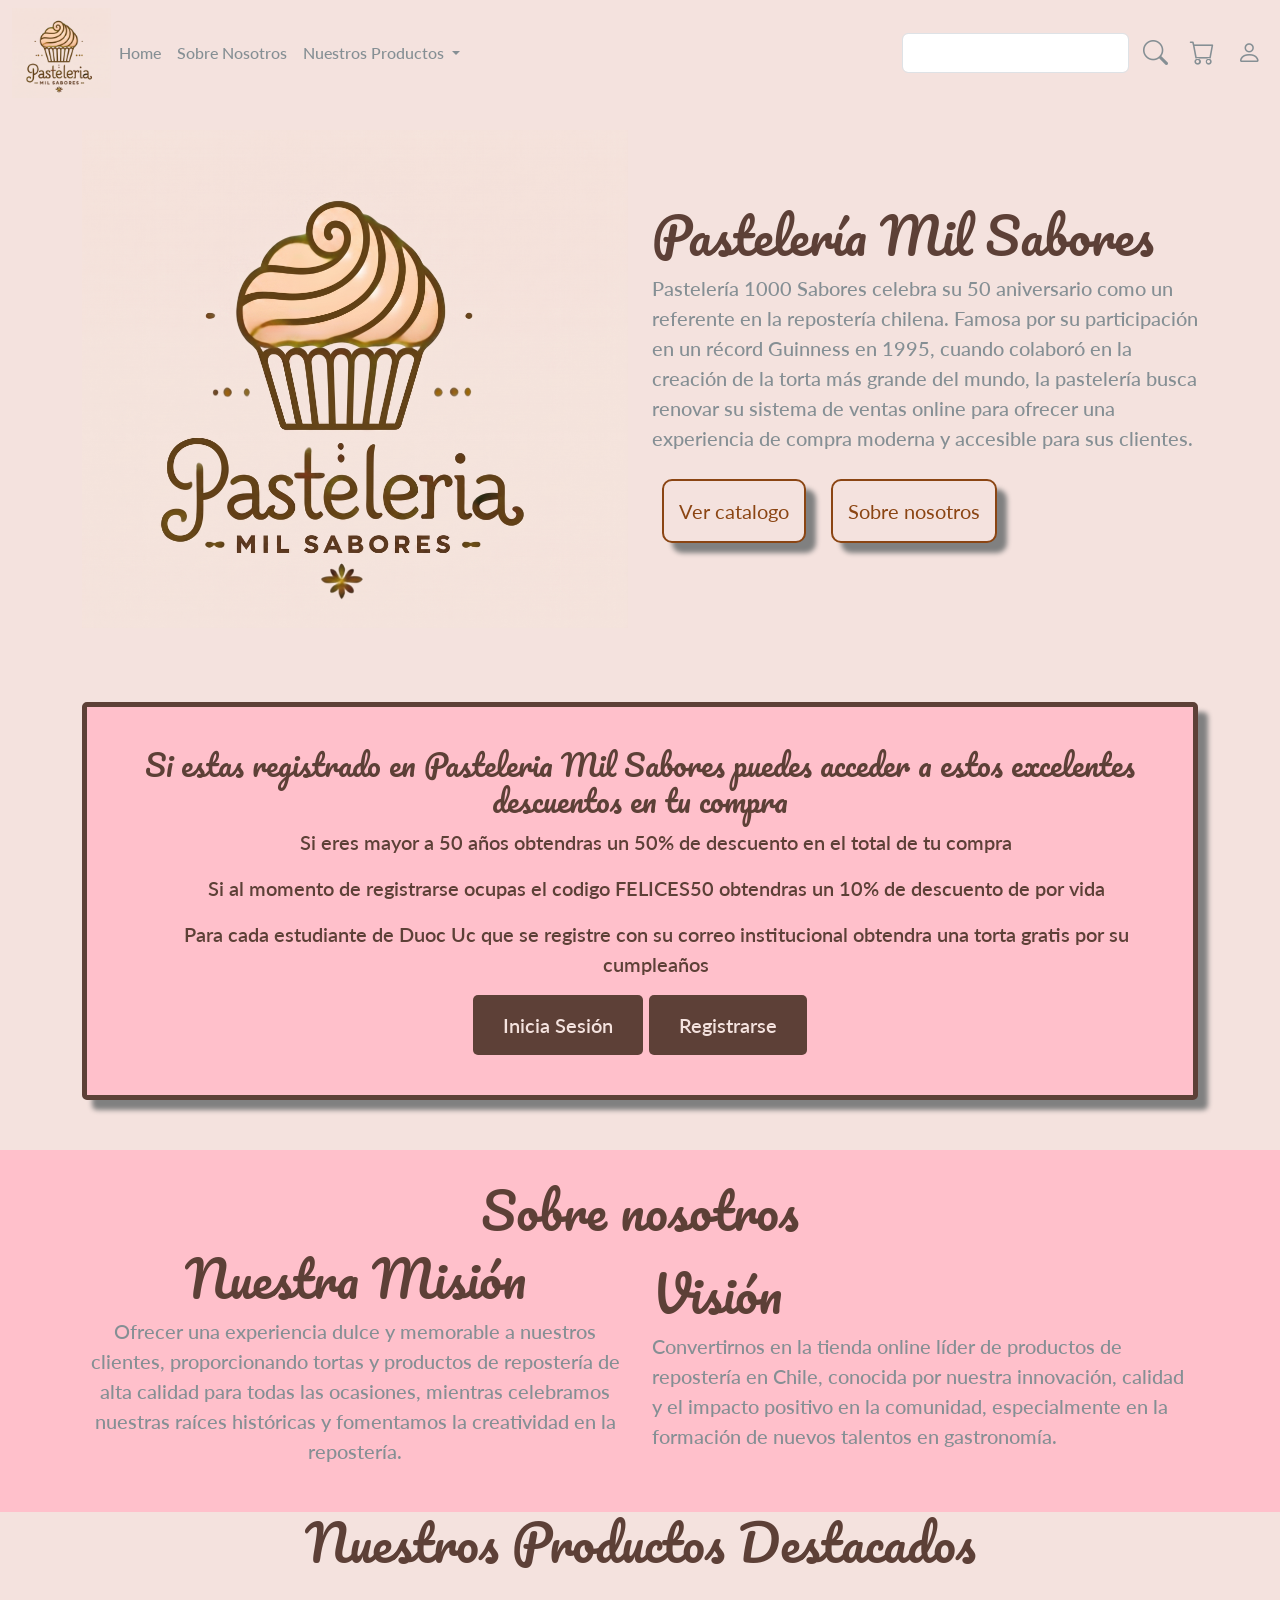
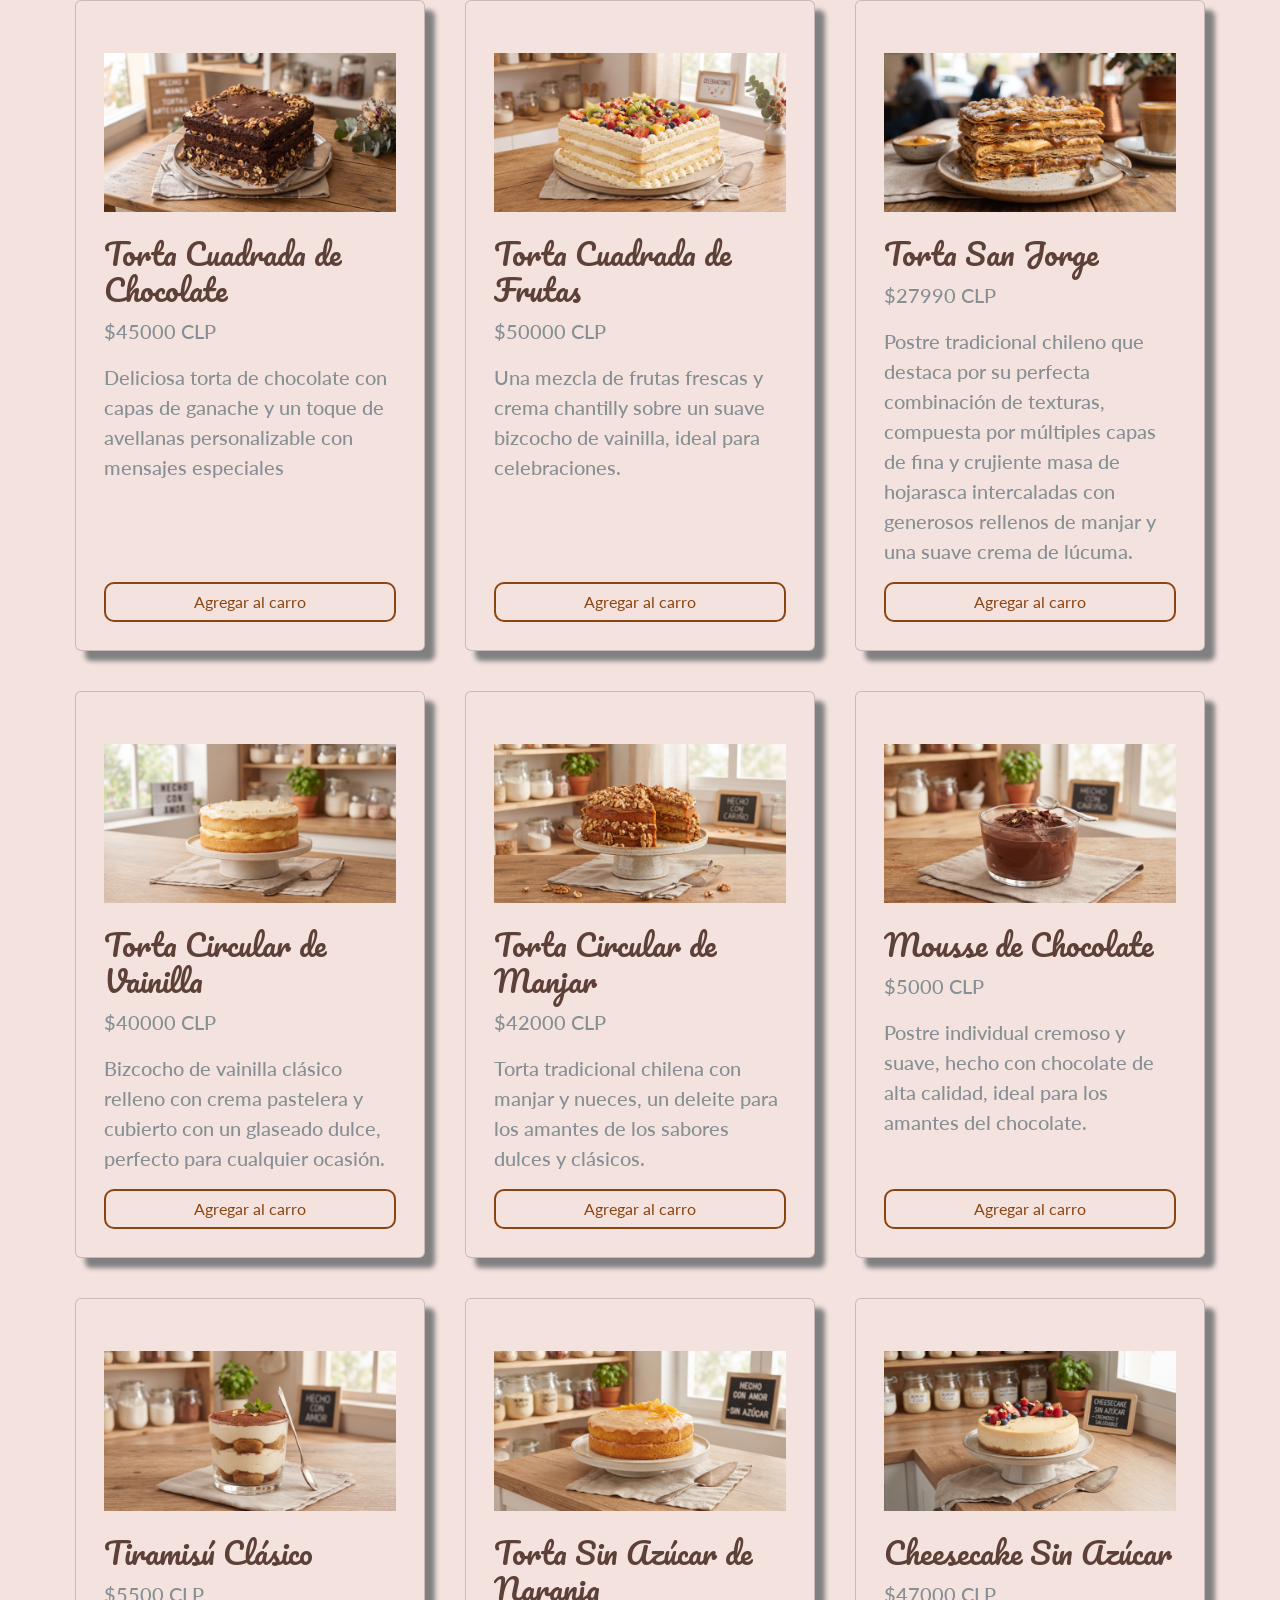
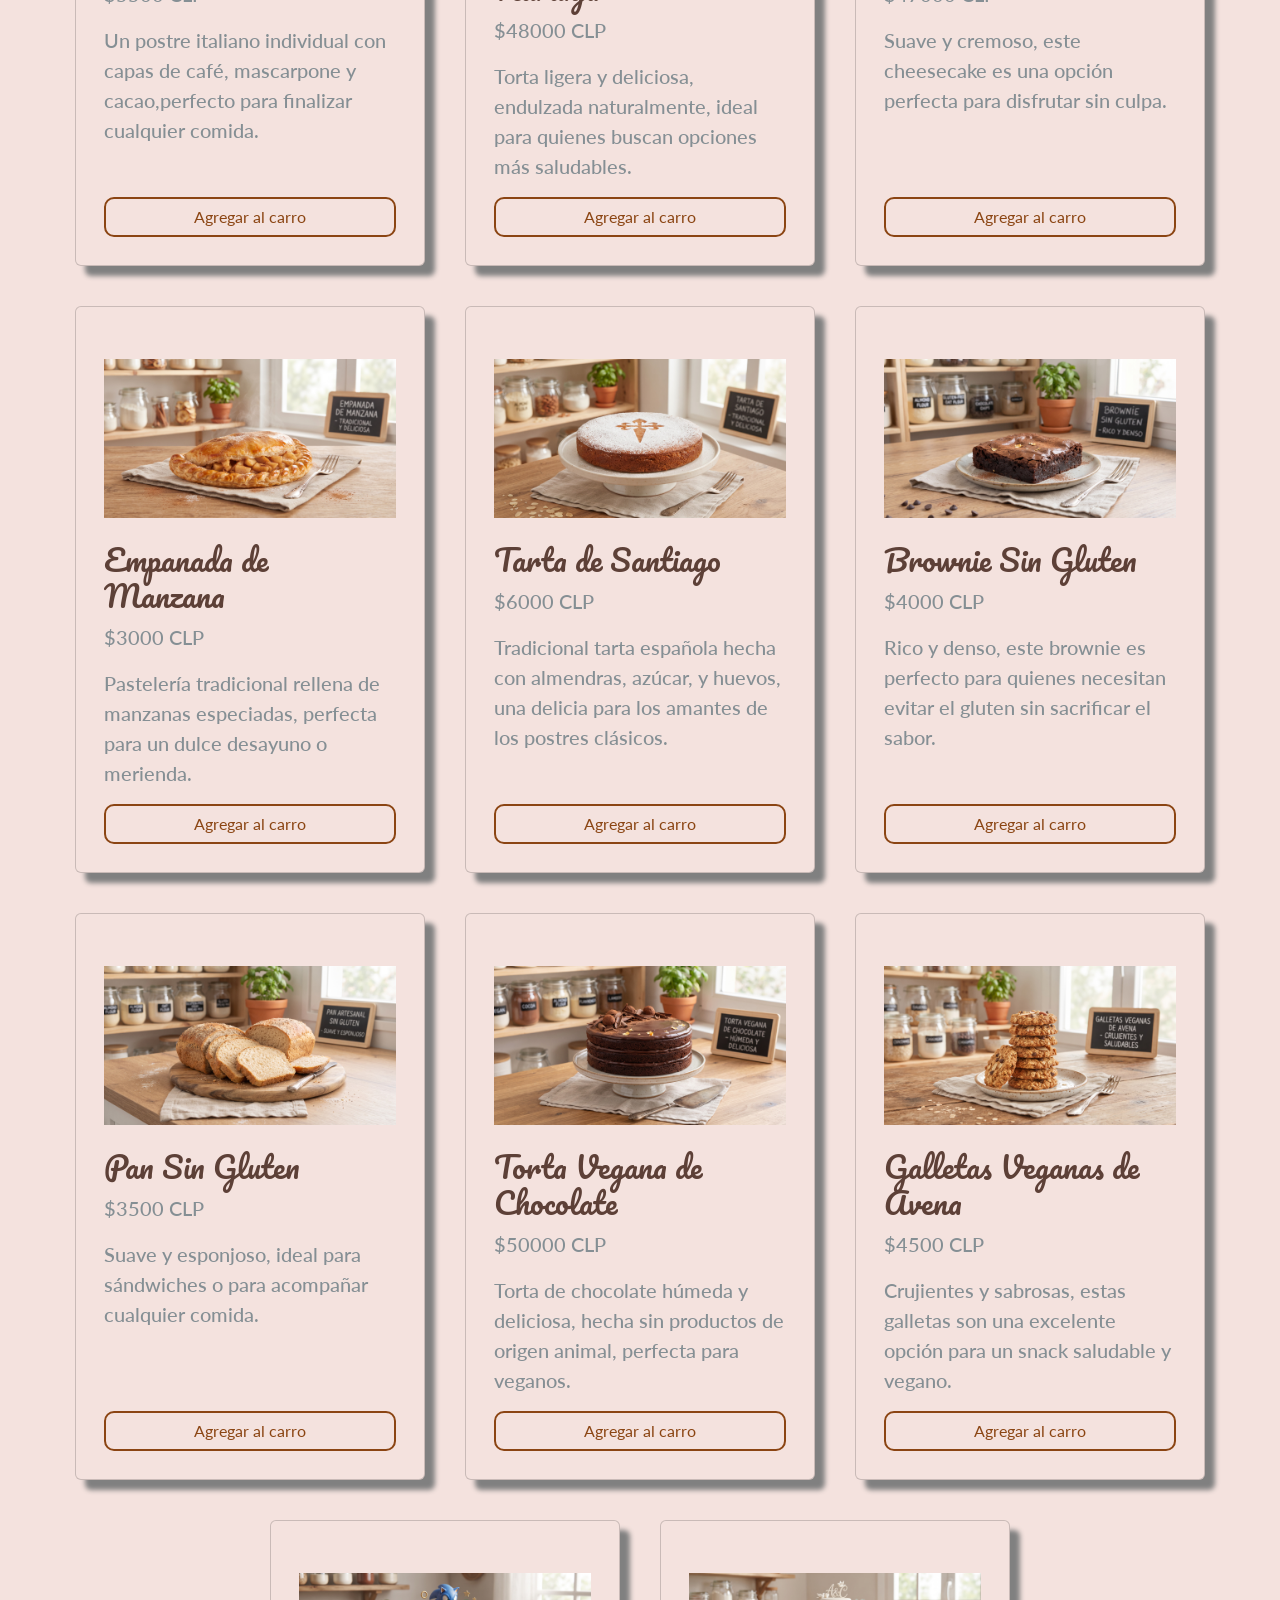
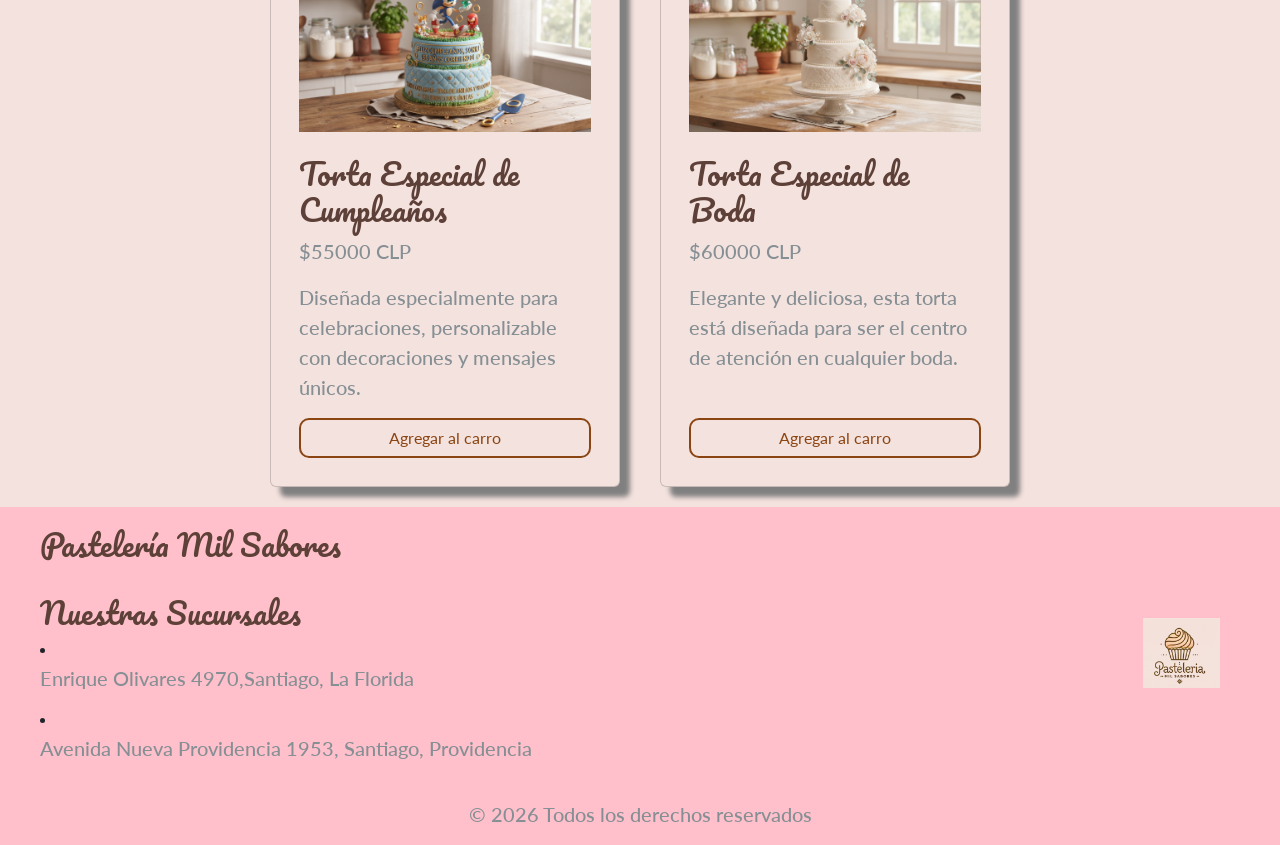
==== index.html @ 8170c042 "se agrega modal recuperar contraseña y sus validaciones correspondientes, se elimina el required de " ====
<!doctype html>
<html lang="en">
  <head>
    <meta charset="UTF-8" />
    <meta name="viewport" content="width=device-width, initial-scale=1.0" />
    <title>Pasteleria Mil Sabores</title>
    <link
      rel="stylesheet"
      href="https://cdn.jsdelivr.net/npm/bootstrap@5.3.8/dist/css/bootstrap.min.css"
    />
    <link
      rel="stylesheet"
      href="https://cdn.jsdelivr.net/npm/bootstrap-icons@1.13.1/font/bootstrap-icons.min.css"
    />
    <link rel="stylesheet" href="style.css" />
  </head>

  <body>
    <header class="header">
      <nav class="navbar navbar-expand-lg bg-body-tertiary">
        <div class="container-fluid">
          <img
            src="img/logo.png"
            alt="Logo Pastelería Mil Sabores"
            class="img-fluid"
            style="max-height: 90px"
          />
          <button
            class="navbar-toggler"
            type="button"
            data-bs-toggle="collapse"
            data-bs-target="#navbarSupportedContent"
            aria-controls="navbarSupportedContent"
            aria-expanded="false"
            aria-label="Toggle navigation"
          >
            <span class="navbar-toggler-icon"></span>
          </button>
          <div class="collapse navbar-collapse" id="navbarSupportedContent">
            <ul class="navbar-nav me-auto mb-2 mb-lg-0">
              <li class="nav-home">
                <a class="nav-link active" aria-current="page" href="index.html"
                  >Home</a
                >
              </li>
              <li class="nav-item">
                <a class="nav-link" href="#nosotros">Sobre Nosotros </a>
              </li>
              <li class="nav-item dropdown">
                <a
                  class="nav-link dropdown-toggle"
                  href="#"
                  role="button"
                  data-bs-toggle="dropdown"
                  aria-expanded="false"
                >
                  Nuestros Productos
                </a>
                <ul class="dropdown-menu">
                  <li>
                    <a class="dropdown-item" href="#"> Todos Los Productos</a>
                  </li>
                  <li>
                    <a class="dropdown-item" href="#"> Productos Sin Azúcar</a>
                  </li>
                  <li>
                    <a class="dropdown-item" href="#">Tortas Cuadradas</a>
                  </li>
                  <li>
                    <a class="dropdown-item" href="#">Tortas Circulares</a>
                  </li>
                  <li>
                    <a class="dropdown-item" href="#">Postres Individuales </a>
                  </li>
                  <li>
                    <a class="dropdown-item" href="#">Pasteleria Tradicional</a>
                  </li>
                  <li>
                    <a class="dropdown-item" href="#">Productos Sin Gluten</a>
                  </li>
                  <li>
                    <a class="dropdown-item" href="#">Productos Veganos</a>
                  </li>
                  <li>
                    <a class="dropdown-item" href="#">Tortas Especiales</a>
                  </li>
                </ul>
              </li>
            </ul>
            <form class="d-flex" role="search">
              <input
                class="form-control me-2"
                type="search"
                placeholder=""
                aria-label="Buscar"
              />
              <button class="btn-nav" type="submit">
                <i class="bi bi-search"></i>
              </button>

              <button
                type="button"
                class="carrito btn-nav position-relative"
                data-bs-toggle="offcanvas"
                data-bs-target="#carritoOffcanvas"
                aria-controls="carritoOffcanvas"
              >
                <i class="bi bi-cart"></i>
                
              </button>
              <button
                type="button"
                class="btn-nav"
                data-bs-toggle="modal"
                data-bs-target="#loginModal"
              >
                <i class="bi bi-person"></i>
              </button>
            </form>
          </div>
        </div>
      </nav>
    </header>

    <div
      class="modal fade"
      id="loginModal"
      tabindex="-1"
      aria-labelledby="loginModalLabel"
      aria-hidden="true"
    >
      <div class="modal-dialog modal-dialog-centered">
        <div class="modal-content">
          <div class="modal-header">
            <h1 class="modal-title fs-5" id="loginModalLabel">
              Iniciar Sesión
            </h1>

            <button
              type="button"
              class="btn-close"
              data-bs-dismiss="modal"
              aria-label="Cerrar"
            ></button>
          </div>

          <div class="modal-body">
            <form id="loginForm" onsubmit="event.preventDefault();iniciar();">
              <div class="mb-3">
                <label for="correo" class="form-label">
                  Correo electrónico
                </label>

                <input
                  type="email"
                  class="form-control"
                  id="logincorreo"
                  placeholder="ejemplo@correo.com"
                 
                />
              </div>

              <div class="mb-3">
                <label for="password" class="form-label"> Contraseña </label>

                <input
                  type="password"
                  class="form-control"
                  id="loginpassword"
                  placeholder="Ingrese su contraseña"
                  
                />
              </div>

              <div class="text-center">
                <button type="submit" class="btn btn-primary w-100">
                  Iniciar Sesión
                </button>
              </div>

              <div class="text-center mt-2">
                <button 
                  type="button" 
                  class="btn btn- primary w-100" 
                  data-bs-toggle="modal" 
                  data-bs-target="#recuperarModal"
                >
                  Recuperar Contraseña
                </button>
              </div>

            <div id="mensajeLogin" class="mt-3 text-center"></div>
          </div>
        </div>
      </div>
    </div> 
    
    <div
      class="modal fade"
      id="registrarModal"
      tabindex="-1"
      aria-labelledby="registrarModalLabel"
      aria-hidden="true"
    >
      <div class="modal-dialog modal-dialog-centered">
        <div class="modal-content">
          <div class="modal-header">
            <h1 class="modal-title fs-5" id="registrarModalLabel">
              Crea tu cuenta
            </h1>

            <button
              type="button"
              class="btn-close"
              data-bs-dismiss="modal"
              aria-label="Cerrar"
            ></button>
          </div>

          <div class="modal-body">
            <form id="registrarForm" onsubmit="event.preventDefault();guardarUsuario();">
              <div class="mb-3">
                <label for="nombre" class="form-label">
                  Nombre
                </label>

                <input 
                  type="text" 
                  class="form-control" 
                  id="regnombre" 
                  placeholder="Ingrese su nombre aquí..." 
                  
                />
              </div>

              <div class="mb-3">
                <label for="apellido" class="form-label">Apellido</label>

                <input 
                type="text"
                class="form-control"
                id="regapellido"
                placeholder="Ingrese su apellido aquí..."
                
                />

              </div>
              <div class="mb-3">
                <label for="correo" class="form-label">
                  Correo electrónico
                </label>

                <input
                  type="email"
                  class="form-control"
                  id="regcorreo"
                  placeholder="ejemplo@correo.com"
                  
                />
              </div>

              <div class="mb-3">
                <label for="password" class="form-label"> Contraseña </label>

                <input
                  type="password"
                  class="form-control"
                  id="regpassword"
                  placeholder="Ingrese su contraseña"
                 
                />
              </div>

              <div class = "mb-3">
                <label for="fecha" class="form label" > Fecha De Nacimiento</label>
                <input type="date"
                class="form-control"
                id="regfecha"
                
                
                />

              </div>
              <div class="mb-3">
                <label for="cupon" class="form-label">Cupón de Bienvenida</label>
                <input 
                type="text"
                class="form-control"
                id="regcupon"
                placeholder="Ingrese su cupón de bienvenida"
                />

              </div>

              <div class="text-center">
                <button type="submit" class="btn btn-primary w-100">
                  Registrarse
                </button>
              </div>

            </form>
            </div>

            <div id="mensajeRegistrar" class="mt-3 text-center"></div>
          </div>
        </div>
      </div>
    </div>

    
    <div
      class="modal fade"
      id="recuperarModal"
      tabindex="-1"
      aria-labelledby="recuperarModalLabel"
      aria-hidden="true"
    >
      <div class="modal-dialog modal-dialog-centered">
        <div class="modal-content">
          <div class="modal-header">
            <h1 class="modal-title fs-5" id="recuperarModalLabel">
              Recupera tu contraseña
            </h1>
            <button
              type="button"
              class="btn-close"
              data-bs-dismiss="modal"
              aria-label="Cerrar"
            ></button>
          </div>

          <div class="modal-body">
            <form id="recuperarForm" onsubmit="event.preventDefault();recuperar()" >
              <div class="mb-3">
                <label for="recuperarcorreo" class="form-label">
                  Correo electrónico
                </label>
                <input
                  type="email"
                  class="form-control"
                  id="recuperarcorreo"
                  placeholder="Ingrese su correo electrónico"
                />
              </div>

              <div class="text-center">
                <button type="submit" class="btn btn-primary w-100" >
                  Recuperar
                </button>
              </div>
            </form>

            <div id="mensajeRecuperar" class="mt-3 text-center"></div>
          </div>
        </div>
      </div>
    </div>

    <main>
      <section class="hero">
        <div class="container seccion-hero">
          <div class="row align-items-center">
            <div class="col-md-6 text-center">
              <img
                src="img/logo.png"
                alt="Logo Pastelería Mil Sabores"
                class="img-fluid my-4"
                style="max-height: 500px"
              />
            </div>
            <div class="col-md-6">
              <h1>Pastelería Mil Sabores</h1>
              <p>
                Pastelería 1000 Sabores celebra su 50 aniversario como un
                referente en la repostería chilena. Famosa por su participación
                en un récord Guinness en 1995, cuando colaboró en la creación de
                la torta más grande del mundo, la pastelería busca renovar su
                sistema de ventas online para ofrecer una experiencia de compra
                moderna y accesible para sus clientes.
              </p>

              <a href="#catalogo" class="btn btn-hero">Ver catalogo</a>
              <a class="btn btn-hero" href="#nosotros">Sobre nosotros</a>
            </div>
          </div>
        </div>
        <section class="ofertas container">
          <div class="card-oferta row">
            <div class = "text-center">
              <h3>
                Si estas registrado en Pasteleria Mil Sabores puedes acceder a estos excelentes descuentos en tu compra
              </h3>
              <ul>
                <p> Si eres mayor a 50 años obtendras un 50% de descuento en el total de tu compra</p>
              </ul>
              <ul>
                <p>Si al momento de registrarse ocupas el codigo FELICES50 obtendras un 10% de descuento de por vida</p>
              </ul>
              <ul>
                <p>Para cada estudiante de Duoc Uc que se registre con su correo institucional obtendra una torta gratis por su cumpleaños</p>
              </ul>

              <button
                type="button"
                class="btn-oferta"
                data-bs-toggle="modal"
                data-bs-target="#loginModal"
              >
                Inicia Sesión
              </button>

              <button
                type="button"
                class="btn-oferta"
                data-bs-toggle="modal"
                data-bs-target="#registrarModal"
              >
                Registrarse
              </button>

              


              
            </div>
          </div>
        </section>
        <section class="nosotros" id="nosotros">
          <div class="container seccion-hero">
            <div class="row align-items-center">
              <h1
                style="
                  display: flex;
                  justify-content: center;
                  align-items: center;
                "
              >
                Sobre nosotros
              </h1>
              <div class="col-md-6 text-center">
                <h1>Nuestra Misión</h1>
                <p>
                  Ofrecer una experiencia dulce y memorable a nuestros clientes,
                  proporcionando tortas y productos de repostería de alta
                  calidad para todas las ocasiones, mientras celebramos nuestras
                  raíces históricas y fomentamos la creatividad en la
                  repostería.
                </p>
              </div>
              <div class="col-md-6">
                <h1>Visión</h1>
                <p>
                  Convertirnos en la tienda online líder de productos de
                  repostería en Chile, conocida por nuestra innovación, calidad
                  y el impacto positivo en la comunidad, especialmente en la
                  formación de nuevos talentos en gastronomía.
                </p>
              </div>
            </div>
          </div>
        </section>
      </section>
      <section class="productos container-fluid" id="catalogo">
        <h1 style="display: flex; justify-content: center; align-items: center">
          Nuestros Productos Destacados
        </h1>
        <div id="productos" class="row justify-content-center"></div>
      </section>
    </main>

    <footer>
      <div class="footer-container">
        <div class="footer-content">
          <h3>Pastelería Mil Sabores</h3>
          <br>
          <h3>Nuestras Sucursales</h3>
          <li>
            <p>Enrique Olivares 4970,Santiago, La Florida</p>
          </li>
          <li>
            <p>Avenida Nueva Providencia 1953, Santiago, Providencia</p>
          </li>
        </div>
        <div class="footer-logo">
          <img src="img/logo.png" alt="Logo Pastelería Mil Sabores" />
        </div>
      </div>

      <div class = "footer-derechos text-center">
          <p>© 2026 Todos los derechos reservados</p>
        </div> 
    </footer>

    
    <div
      class="offcanvas offcanvas-end"
      tabindex="-1"
      id="carritoOffcanvas"
      aria-labelledby="carritoOffcanvasLabel"
    >
      <div class="offcanvas-header">
        <h3 class="offcanvas-title" id="carritoOffcanvasLabel">Tu Carrito</h3>
        <button
          type="button"
          class="btn-close"
          data-bs-dismiss="offcanvas"
          aria-label="Close"
        ></button>
      </div>
      <div class="offcanvas-body d-flex flex-column justify-content-between">
        <div id="items-carrito" class="overflow-auto flex-grow-1">
          <p class="text-muted text-center my-4">El carrito está vacío.</p>
        </div>
        <div class="border-top pt-3">
          <div class="d-flex justify-content-between align-items-center mb-3">
            <strong>Total:</strong>
            <span id="total-carrito" class="fs-5 fw-bold">$0 CLP</span>
          </div>
          <button id="btn-vaciar" class="btn btn-outline-danger w-100 mb-2">
            Vaciar Carrito
          </button>
          <button class="btn btn-success w-100">Finalizar Compra</button>
        </div>
      </div>
    </div>

    <div class="modal fade " id="agregarModal" tabindex="-1" aria-hidden="true">
      <div class="modal-dialog modal-dialog-centered">
        <div class="modal-content">
          <div class="modal-header">
            <h5 class="modal-title"><i class="bi bi-check-circle-fill me-2"></i>Producto Agregado</h5>
            <button type="button" class="btn-close btn-close-white" data-bs-dismiss="modal" aria-label="Cerrar"></button>
          </div>
          <div class="modal-body text-center">
            <p id="mensaje-agregado" class="fs-5 mb-0"></p>
          </div>
          <div class="modal-footer">
            <button type="button" class="btn btn-success" data-bs-dismiss="modal">Seguir Comprando</button>
            <button type="button" class="btn btn-outline-success" onclick="verCarrito()">
              Ver Carrito
            </button>
          </div>
        </div>
      </div>
    </div>

    <script src="https://cdn.jsdelivr.net/npm/bootstrap@5.3.8/dist/js/bootstrap.bundle.min.js"></script>
    <script src="carrito.js"></script>
    <script src="function.js"></script>
    <script src="usuarios.js"></script>
    <script src="sesion.js"></script>
  </body>
</html>
---- style.css ----
@import url("https://fonts.googleapis.com/css2?family=Lato:ital,wght@0,100;0,300;0,400;0,700;0,900;1,100;1,300;1,400;1,700;1,900&family=Pacifico&display=swap");
body {
  background-color: #f4e2de ;
}
.navbar {
  background-color: #f4e2de !important;
  font-family: "Lato", sans-serif;
  font-weight: 500;
  font-style: normal;
}

.navbar .nav-link {
  color: #4a4a4a !important;
  font-weight: 500;
  color: #858f94 !important;
}

.navbar .nav-link:hover {
  color: #d25380 !important;
}

.hero {
  background-color: #f4e2de !important;
}

h1,
h3 {
  font-family: "Pacifico", cursive;
  font-weight: 400;
  font-style: normal;
  font-size: 50px;
  color: #5d4037;
}
h3 {
  font-size: 30px;
}

p {
  font-family: "Lato", sans-serif;
  font-weight: 500;
  font-style: normal;
  font-size: 20px;
  color: #858f94;
}

.btn {
  font-family: "Lato", sans-serif;
  background-color: #f4e2de;
  color: #8b4513;
  border-radius: 10px;
  border: #8b4513 solid 2px;
}
.btn:hover {
  background-color: #ffc0cb;
  color: #8b4513;
  border: #8b4513 solid 3px;
}

.btn-hero {
  padding: 15px;
  margin: 10px;
  font-size: 20px;
  box-shadow: 10px 10px 5px grey;
}

.card {
  height: auto;
  max-width: 350px;
  margin: 20px;
  padding: 20px;
  background-color: #f4e2de;
  box-shadow: 10px 10px 5px grey;
}

.nosotros {
  padding: 30px;
  background-color: #ffc0cb;
}

.card-oferta {
  margin: 50px auto;
  border: solid 5px #5d4037;
  background-color: #ffc0cb;
  border-radius: 5px;
  padding: 40px;
  box-shadow: 10px 10px 5px grey;
  display: flex;
  flex-direction: column;
  align-items: center; 
  gap: 20px; 
}

.card-oferta p {
  color: #5d4037 !important;
  font-weight: 600;
  text-align: center; 
  margin: 0; 
}

.btn-oferta {
  background-color: #5d4037;
  color: #f4e2de;
  border: none; 
  padding: 15px 30px; 
  font-size: 20px; 
  font-weight: 600;
  font-family: "Lato", sans-serif;
  border-radius: 5px;
  cursor: pointer;
}

.btn-oferta:hover{
  scale: 1.2;
  
}

.footer-container {
    display: flex;
    justify-content: space-between; 
    align-items: center;            
    padding: 20px 40px;            
    background-color: #ffc0cb;    
    width: 100%;
}


.footer-logo img{
  max-height: 70px;
  width: auto;
  margin-right: 20px;
  object-fit: contain;
}



.footer-derechos{
  display: flex;
  flex-direction: column;
  align-items: center;
  justify-content: center;
  text-align: center;
  width: 100%;
  background-color: #ffc0cb;
}

.carrito{
  margin-right: 10px;
  margin-left: 10px;
  
}

.btn-nav{
  border: none;
  background-color: transparent;
  color: #858f94;
  font-size: 25px;
}
.btn-nav:hover{
  scale: 1.2;
}

.modal-header{
  background-color: #ffc0cb;
  color: #5d4037;
  font-family: "Pacifico", cursive;

}

.modal-content{
  background-color: #f4e2de;
}
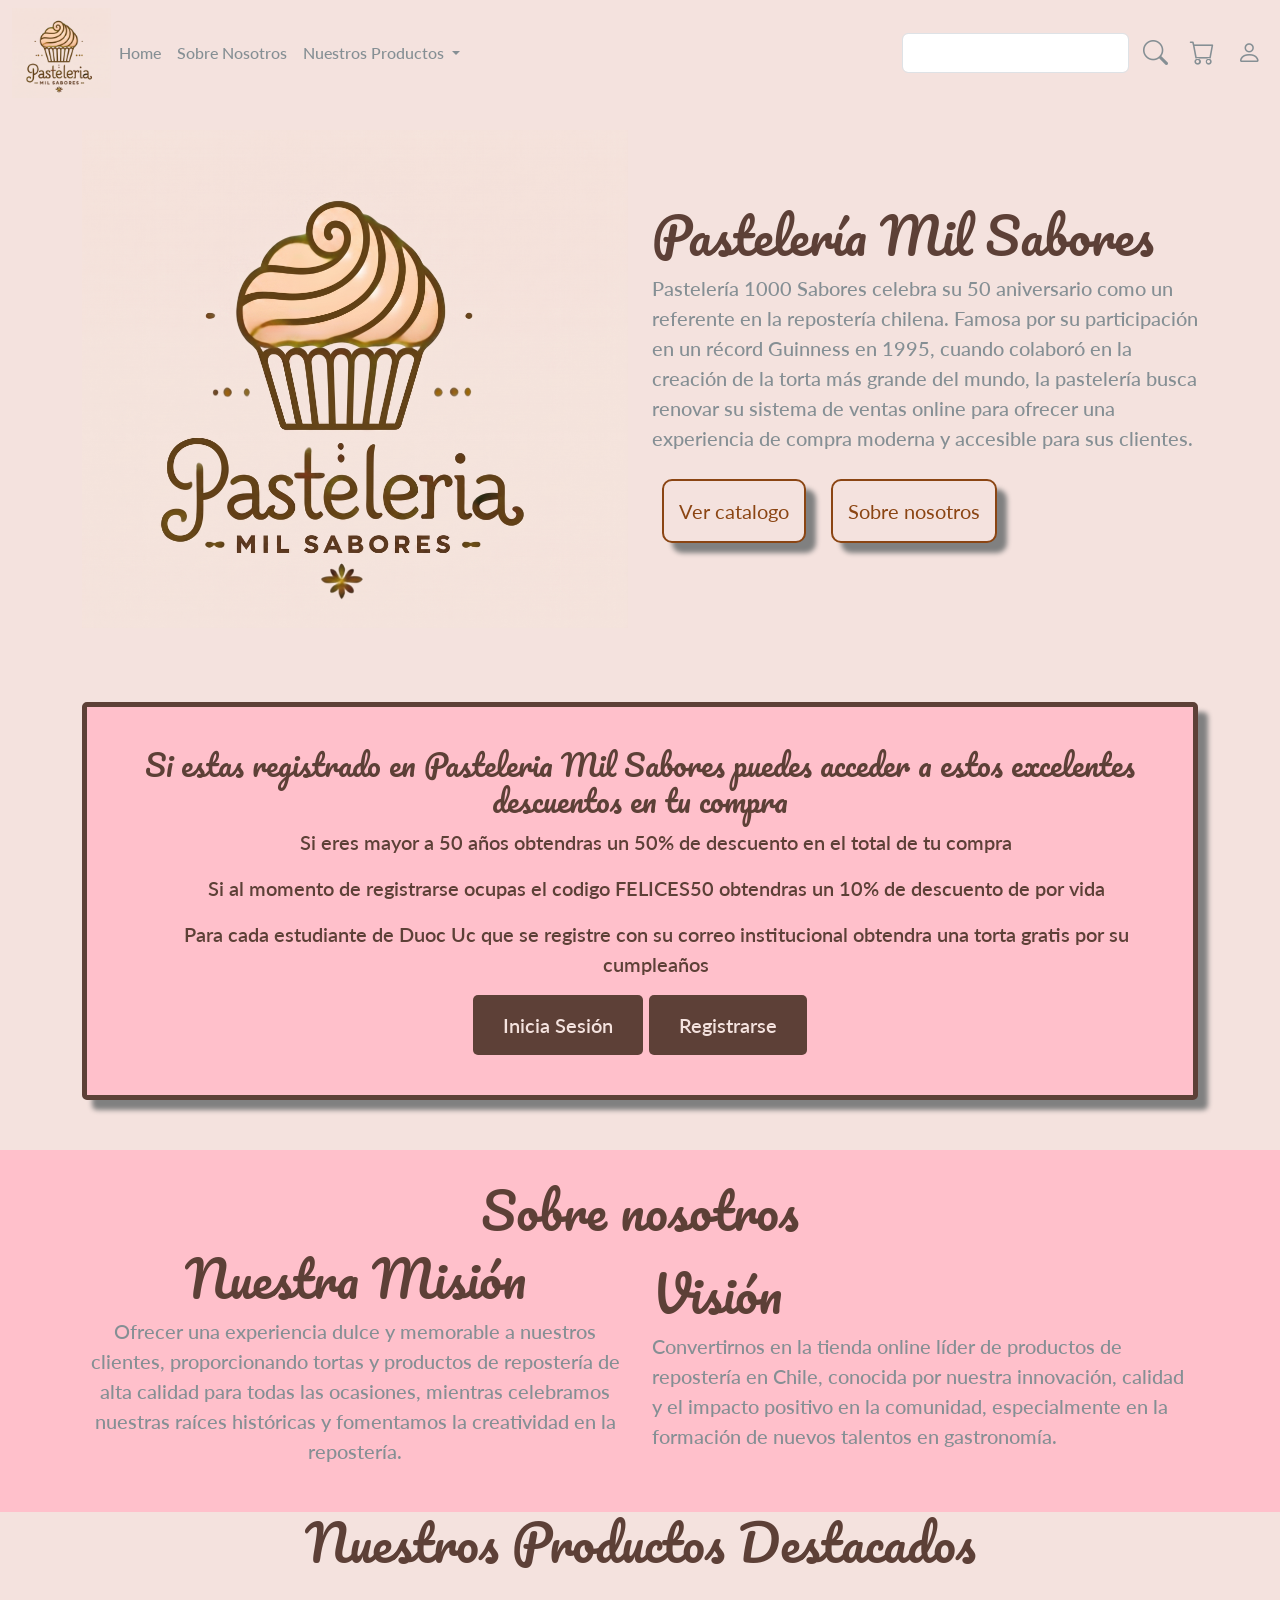
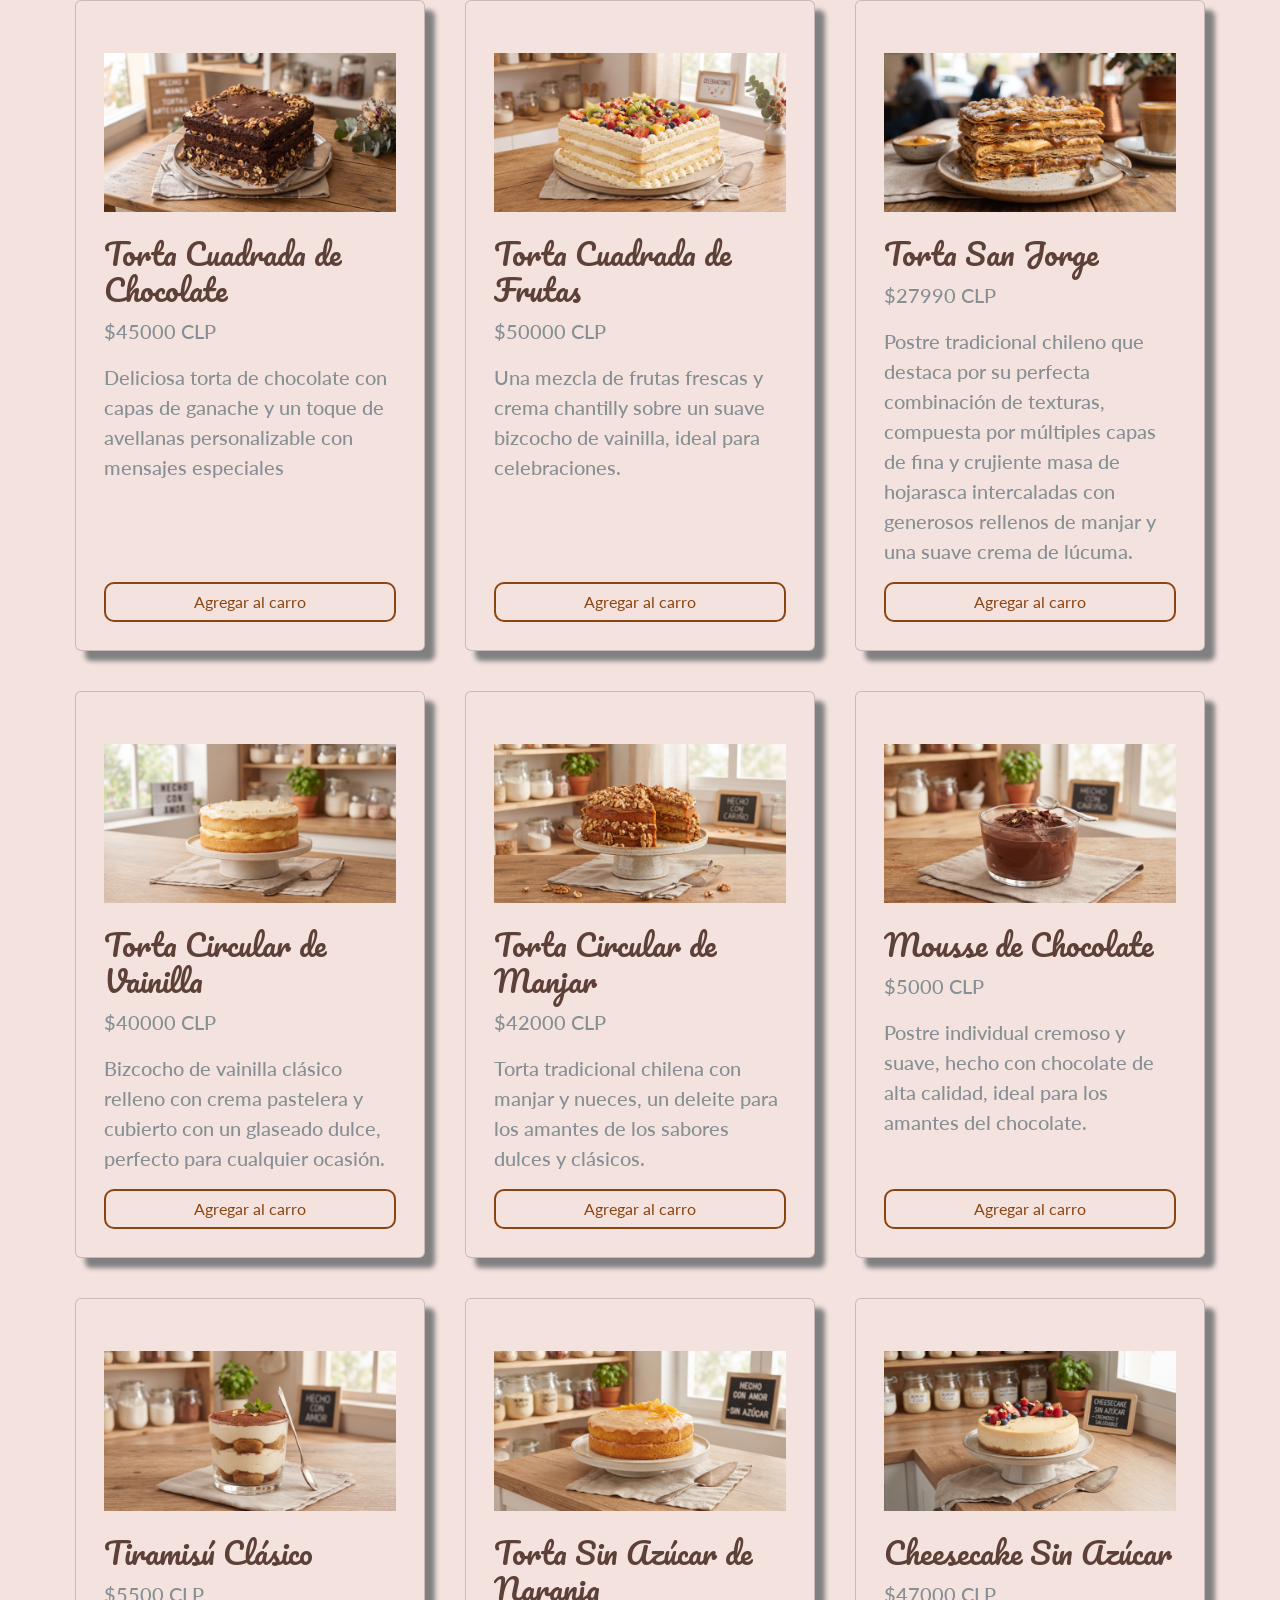
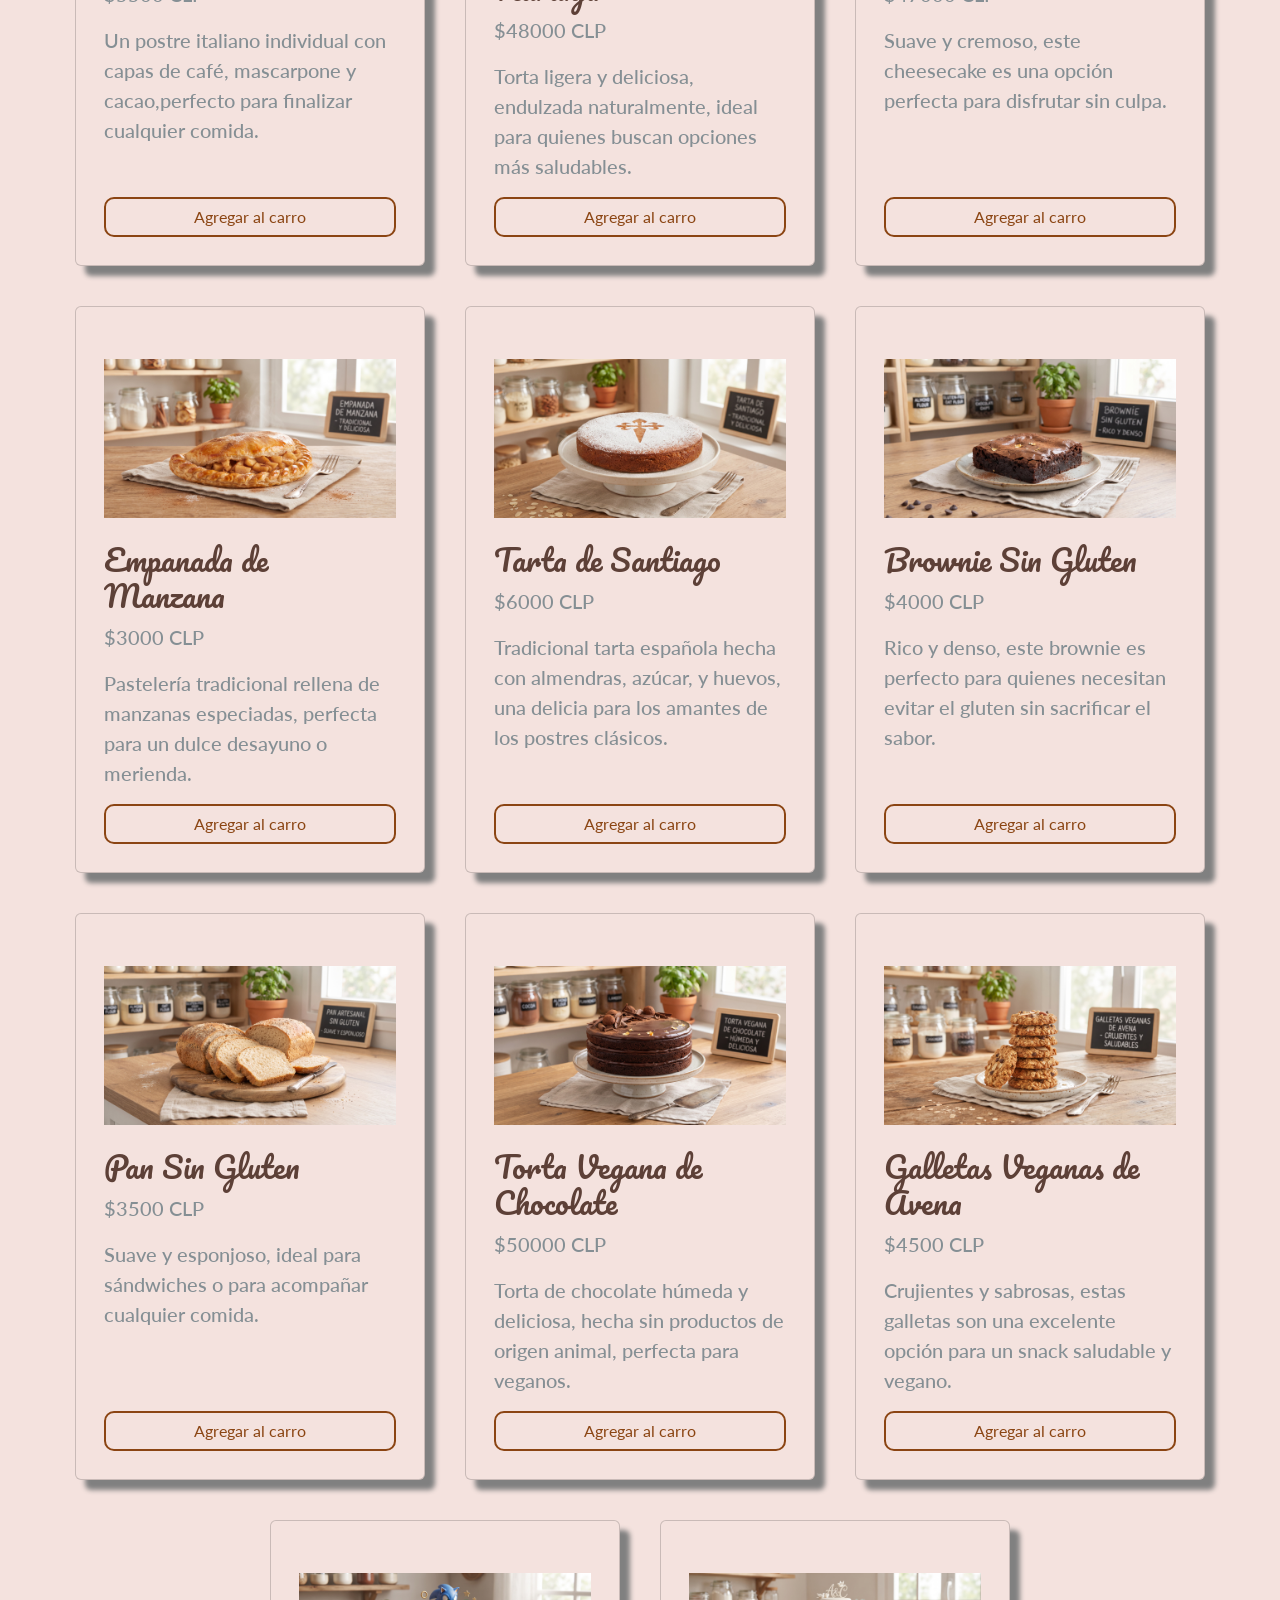
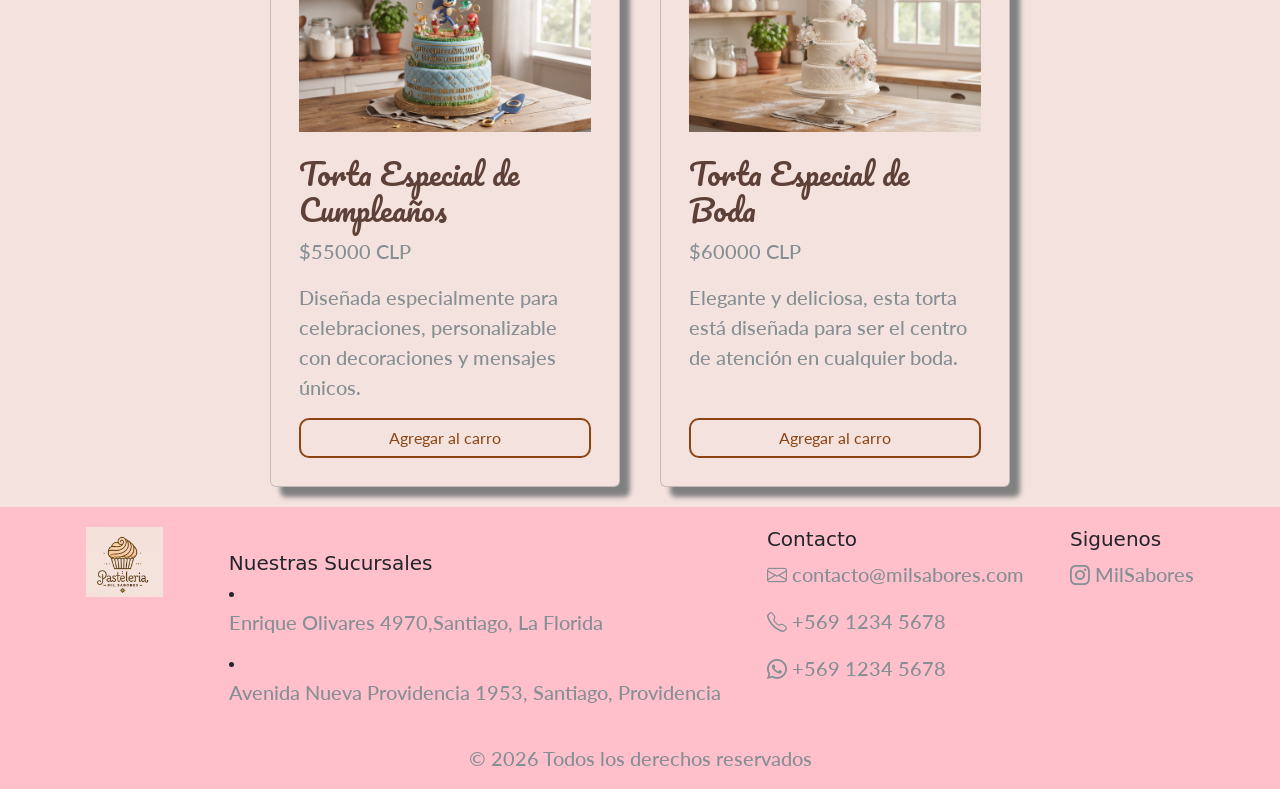
==== commit 65b1598e: "Cambios en footer html y css" ====
--- a/index.html
+++ b/index.html
@@ -470,10 +470,12 @@
 
     <footer>
       <div class="footer-container">
-        <div class="footer-content">
-          <h3>Pastelería Mil Sabores</h3>
+        <div class="footer-logo">
+          <img src="img/logo.png" alt="Logo Pastelería Mil Sabores" />
+        </div>
+        <div class="footer-content-direccion">
           <br>
-          <h3>Nuestras Sucursales</h3>
+          <h5>Nuestras Sucursales</h5>
           <li>
             <p>Enrique Olivares 4970,Santiago, La Florida</p>
           </li>
@@ -481,8 +483,24 @@
             <p>Avenida Nueva Providencia 1953, Santiago, Providencia</p>
           </li>
         </div>
-        <div class="footer-logo">
-          <img src="img/logo.png" alt="Logo Pastelería Mil Sabores" />
+
+        <div class="footer-content-contacto">
+          <h5>Contacto</h5>
+          <p><i class="bi bi-envelope"></i>
+            contacto@milsabores.com
+          </p>
+          <p><i class="bi bi-telephone"></i>
+          +569 1234 5678
+        </p>
+          <p><i class="bi bi-whatsapp"></i>
+            +569 1234 5678
+          </p>
+        </div>
+
+        <div class="footer-content-siguenos">
+          <h5>Siguenos</h5>
+          <p><i class="bi bi-instagram"></i>
+            MilSabores</p>
         </div>
       </div>
 
--- a/style.css
+++ b/style.css
@@ -1,6 +1,6 @@
 @import url("https://fonts.googleapis.com/css2?family=Lato:ital,wght@0,100;0,300;0,400;0,700;0,900;1,100;1,300;1,400;1,700;1,900&family=Pacifico&display=swap");
 body {
-  background-color: #f4e2de ;
+  background-color: #f4e2de;
 }
 .navbar {
   background-color: #f4e2de !important;
@@ -86,54 +86,49 @@
   box-shadow: 10px 10px 5px grey;
   display: flex;
   flex-direction: column;
-  align-items: center; 
-  gap: 20px; 
+  align-items: center;
+  gap: 20px;
 }
 
 .card-oferta p {
   color: #5d4037 !important;
   font-weight: 600;
-  text-align: center; 
-  margin: 0; 
+  text-align: center;
+  margin: 0;
 }
 
 .btn-oferta {
   background-color: #5d4037;
   color: #f4e2de;
-  border: none; 
-  padding: 15px 30px; 
-  font-size: 20px; 
+  border: none;
+  padding: 15px 30px;
+  font-size: 20px;
   font-weight: 600;
   font-family: "Lato", sans-serif;
   border-radius: 5px;
   cursor: pointer;
 }
 
-.btn-oferta:hover{
+.btn-oferta:hover {
   scale: 1.2;
-  
 }
 
 .footer-container {
-    display: flex;
-    justify-content: space-between; 
-    align-items: center;            
-    padding: 20px 40px;            
-    background-color: #ffc0cb;    
-    width: 100%;
+  display: flex;
+  justify-content: space-evenly;
+  padding: 20px 40px;
+  background-color: #ffc0cb;
+  width: 100%;
 }
 
-
-.footer-logo img{
+.footer-logo img {
   max-height: 70px;
   width: auto;
   margin-right: 20px;
   object-fit: contain;
 }
 
-
-
-.footer-derechos{
+.footer-derechos {
   display: flex;
   flex-direction: column;
   align-items: center;
@@ -143,29 +138,27 @@
   background-color: #ffc0cb;
 }
 
-.carrito{
+.carrito {
   margin-right: 10px;
   margin-left: 10px;
-  
 }
 
-.btn-nav{
+.btn-nav {
   border: none;
   background-color: transparent;
   color: #858f94;
   font-size: 25px;
 }
-.btn-nav:hover{
+.btn-nav:hover {
   scale: 1.2;
 }
 
-.modal-header{
+.modal-header {
   background-color: #ffc0cb;
   color: #5d4037;
   font-family: "Pacifico", cursive;
-
 }
 
-.modal-content{
+.modal-content {
   background-color: #f4e2de;
-}+}
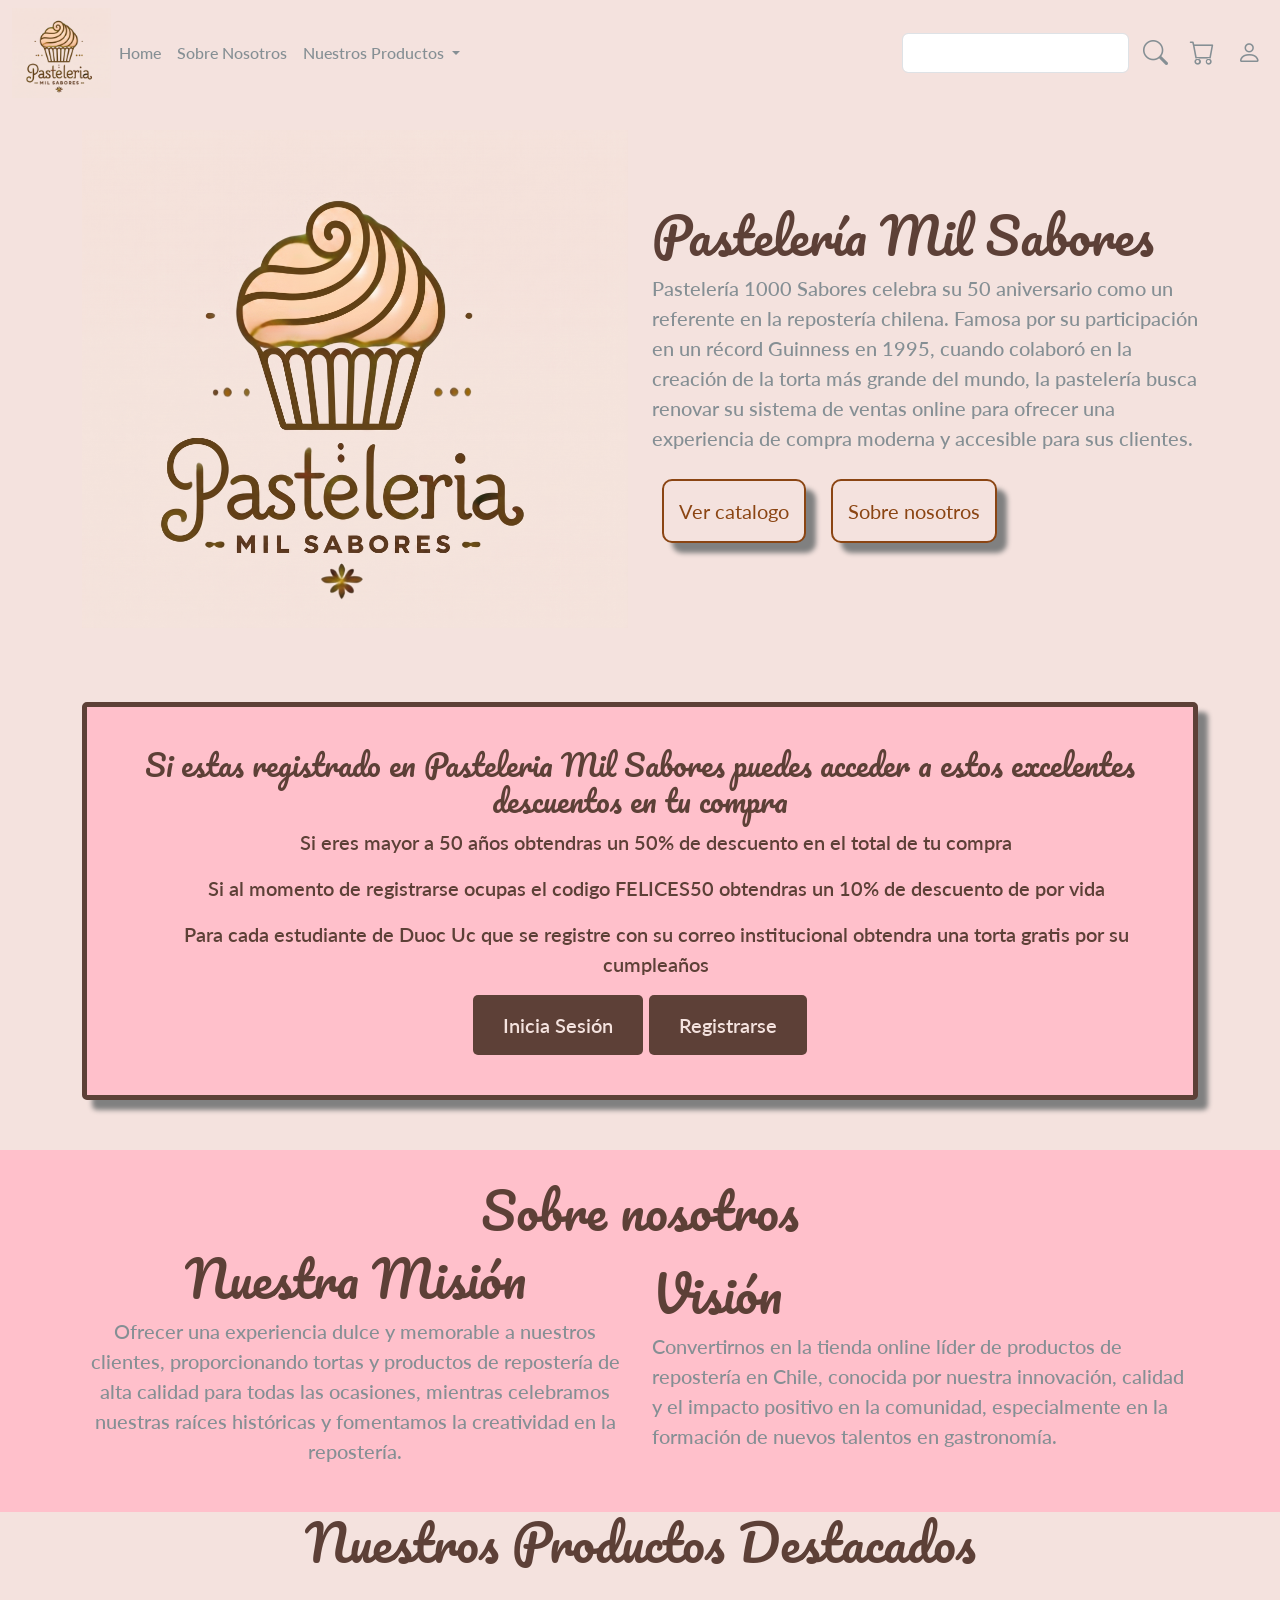
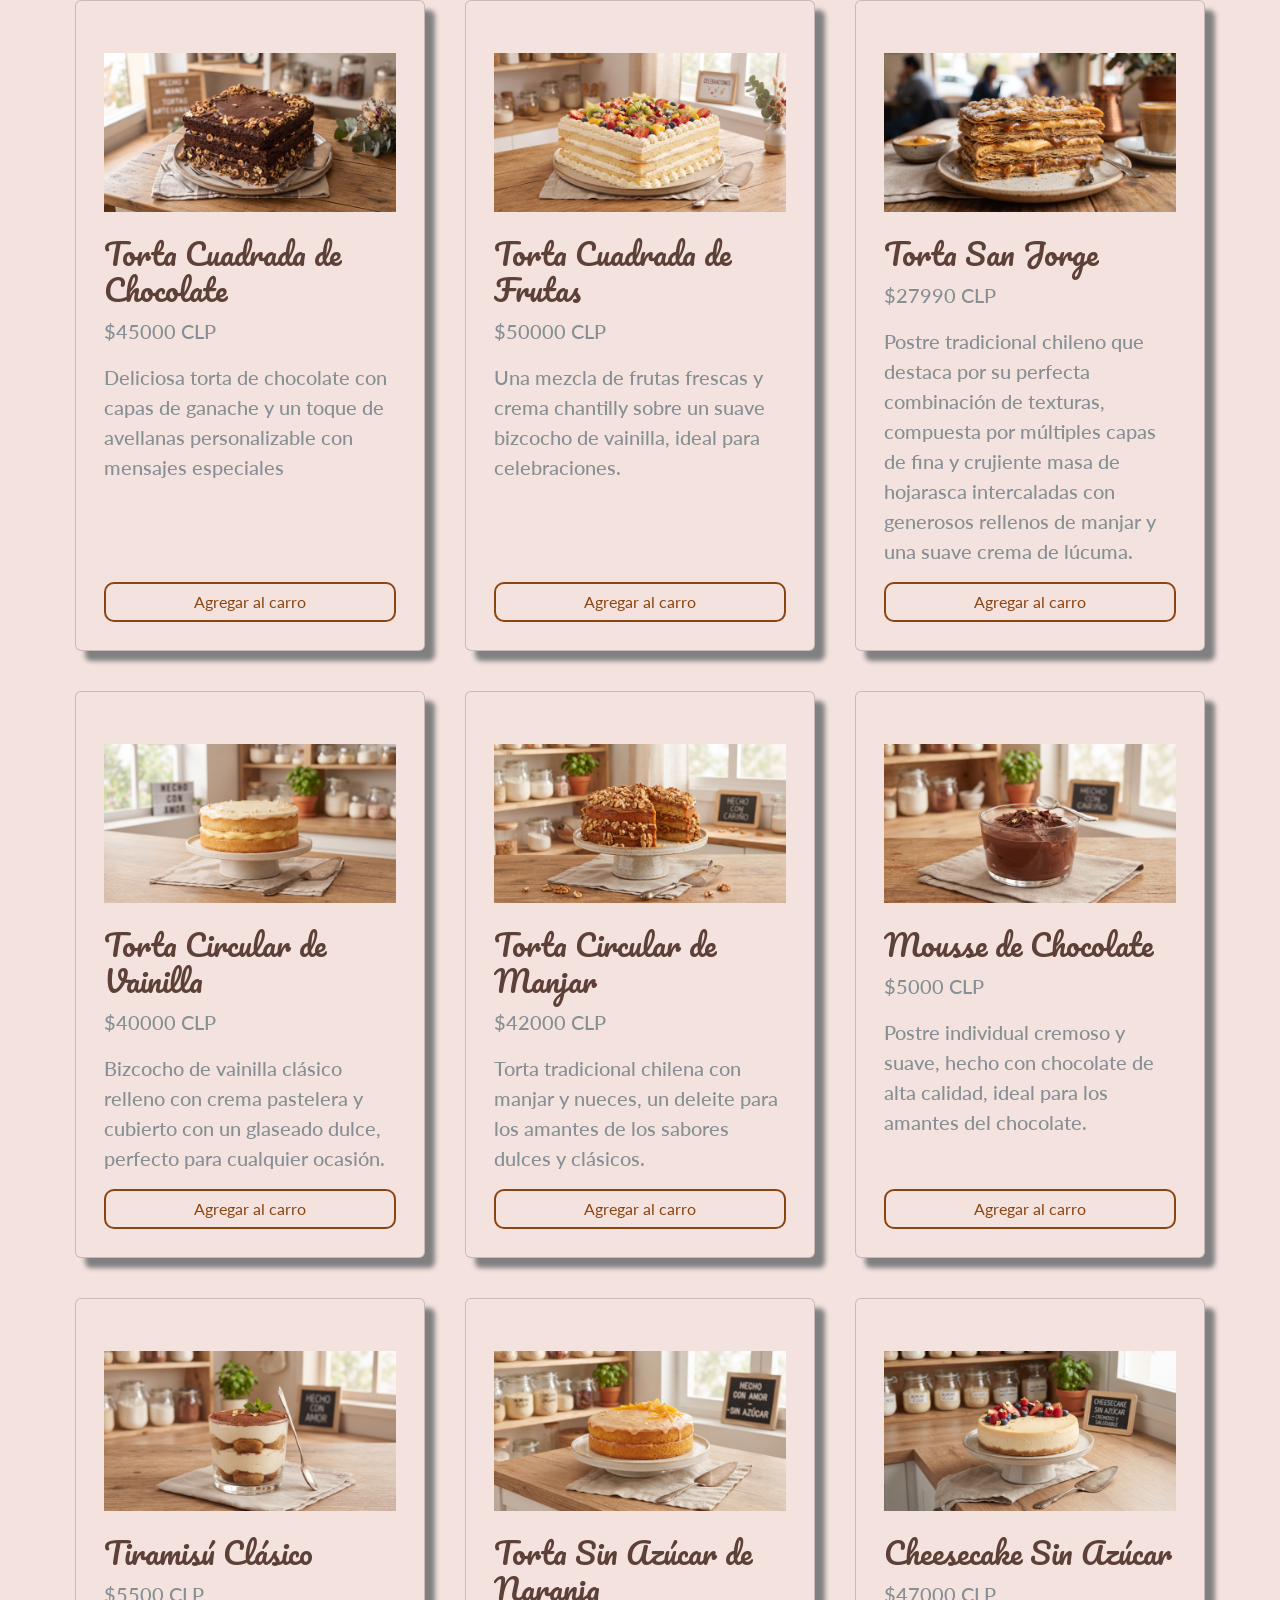
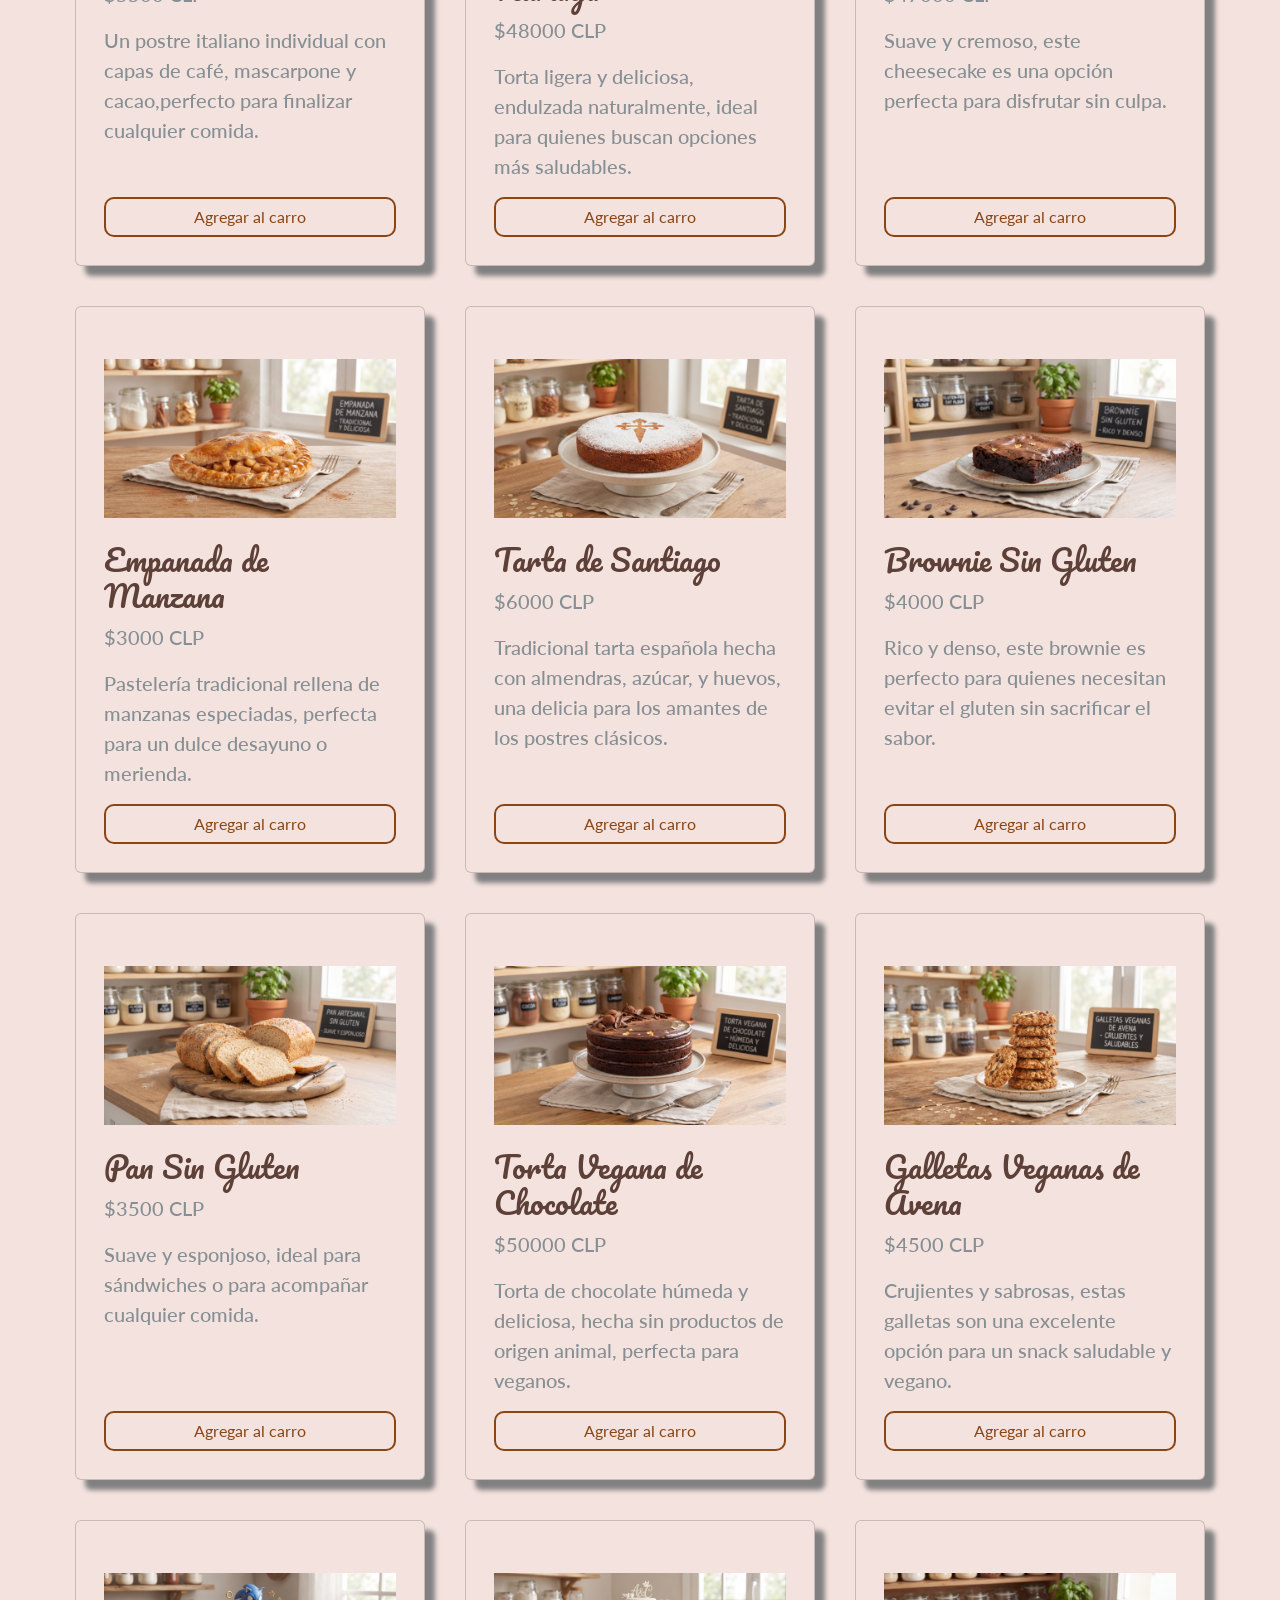
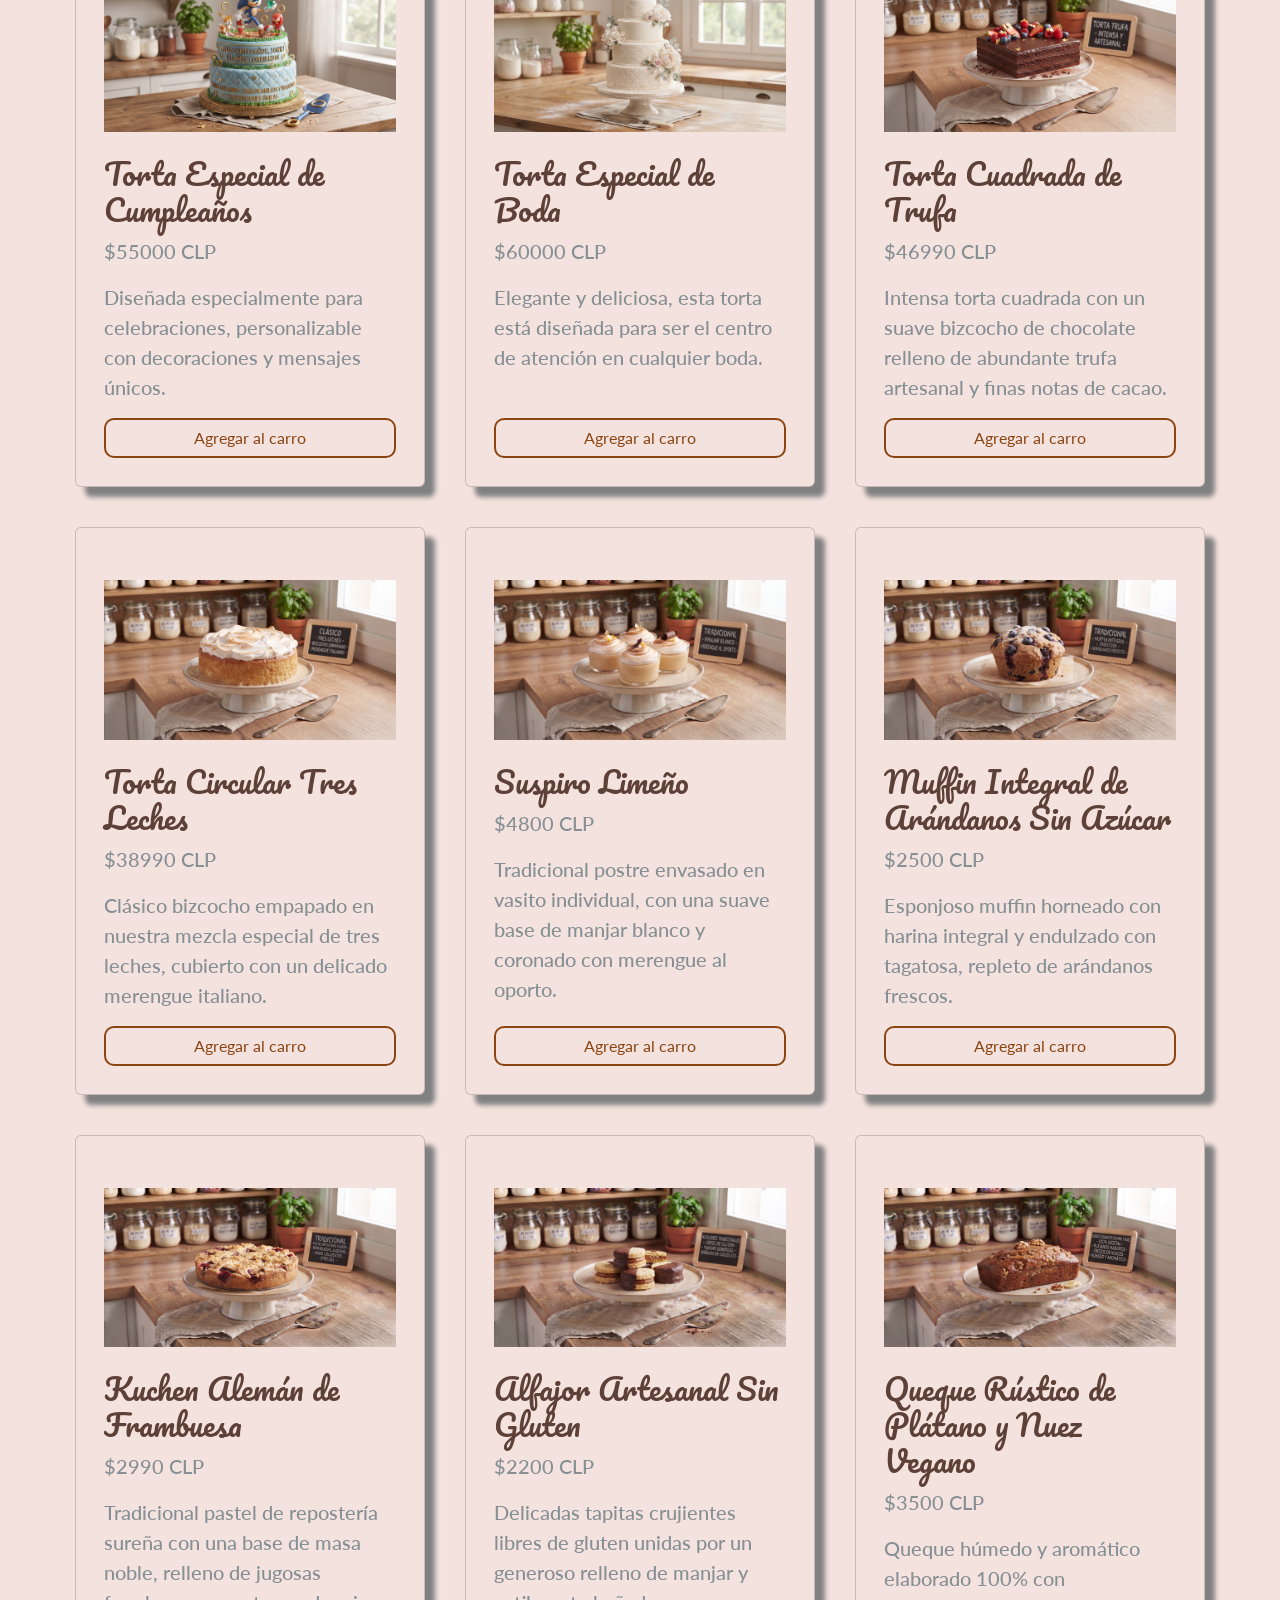
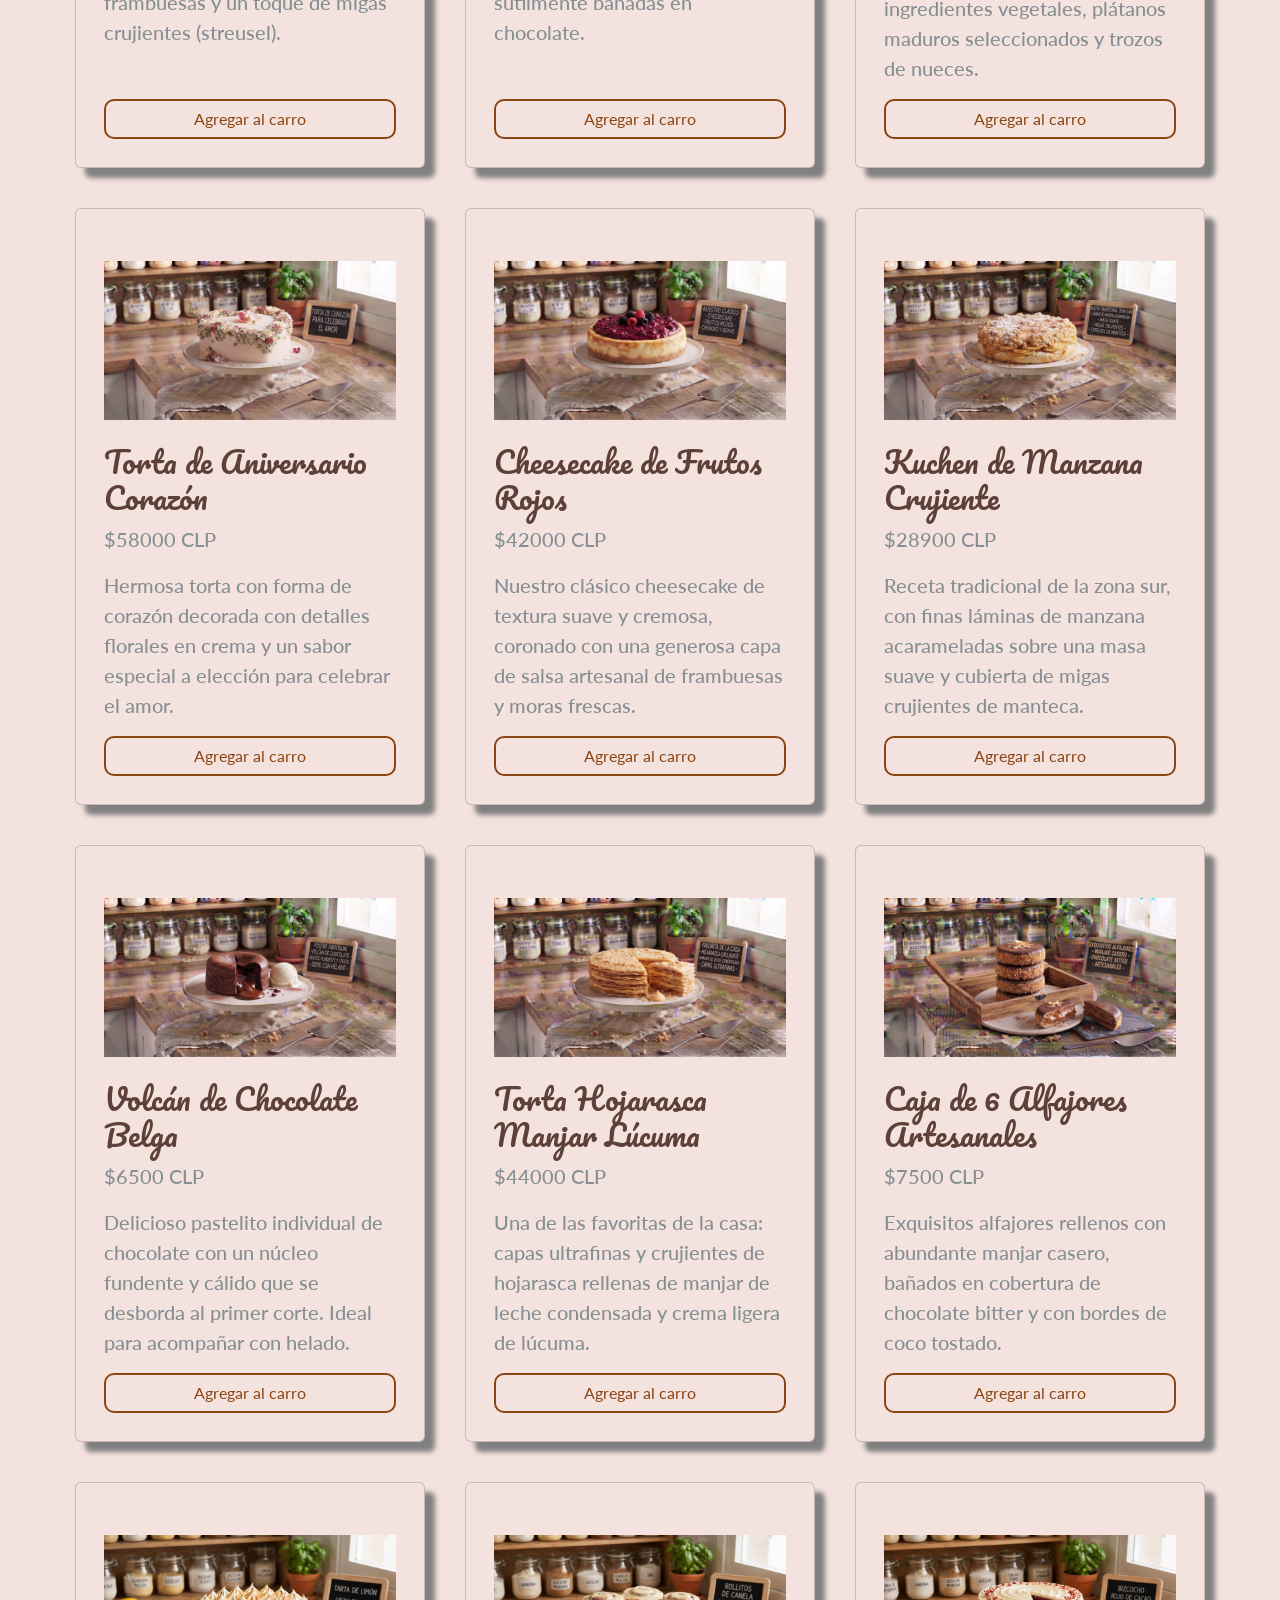
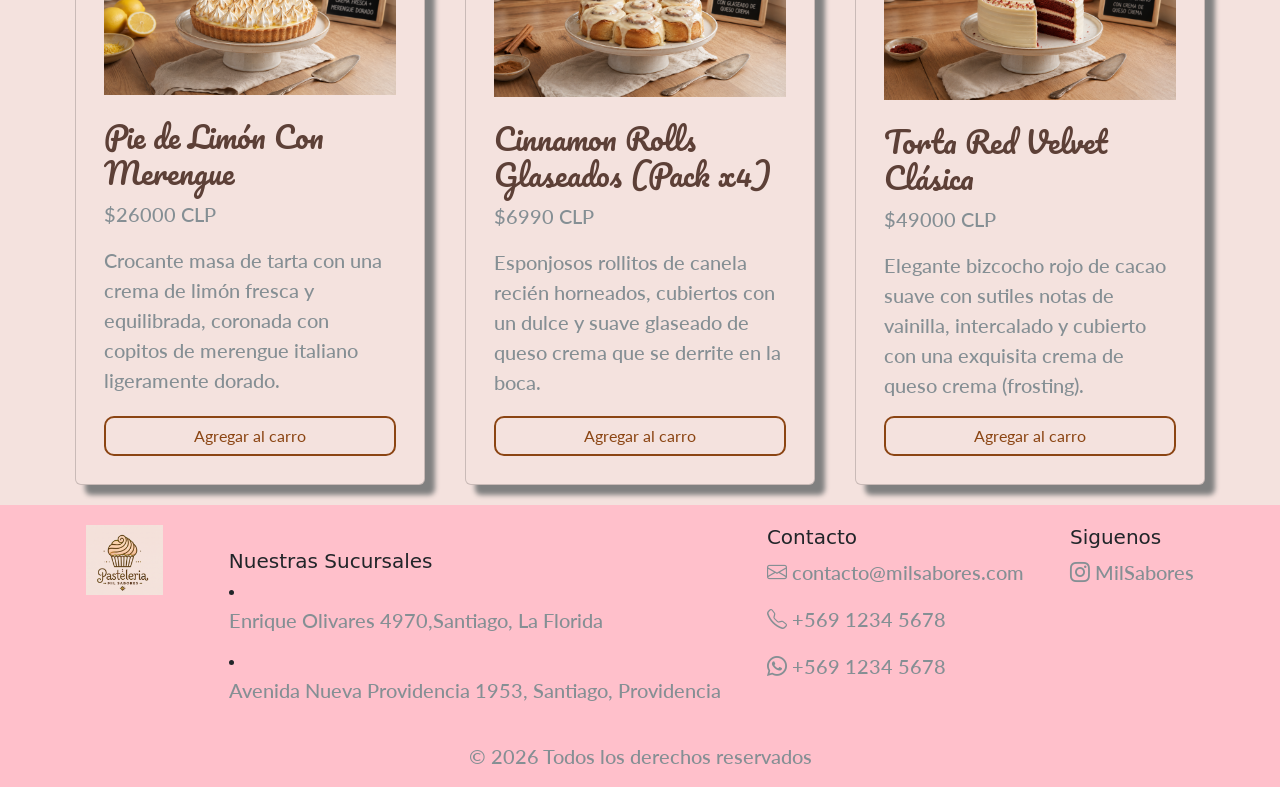
==== commit 7eeed306: "ahora funciona los filtros del navbar y se muestran la card de cada productos que corresponde a cada" ====
--- a/index.html
+++ b/index.html
@@ -58,31 +58,34 @@
                 </a>
                 <ul class="dropdown-menu">
                   <li>
-                    <a class="dropdown-item" href="#"> Todos Los Productos</a>
-                  </li>
-                  <li>
-                    <a class="dropdown-item" href="#"> Productos Sin Azúcar</a>
-                  </li>
-                  <li>
-                    <a class="dropdown-item" href="#">Tortas Cuadradas</a>
-                  </li>
-                  <li>
-                    <a class="dropdown-item" href="#">Tortas Circulares</a>
-                  </li>
-                  <li>
-                    <a class="dropdown-item" href="#">Postres Individuales </a>
-                  </li>
-                  <li>
-                    <a class="dropdown-item" href="#">Pasteleria Tradicional</a>
-                  </li>
-                  <li>
-                    <a class="dropdown-item" href="#">Productos Sin Gluten</a>
-                  </li>
-                  <li>
-                    <a class="dropdown-item" href="#">Productos Veganos</a>
-                  </li>
-                  <li>
-                    <a class="dropdown-item" href="#">Tortas Especiales</a>
+                    <a class="dropdown-item" href="#catalogo" onclick="filtrar('Todos Los Productos')"> Todos Los Productos</a>
+                  </li>
+                  <li>
+                    <a class="dropdown-item" href="#catalogo" onclick="filtrar('Productos Sin Azúcar')">Productos Sin Azúcar</a>
+                  </li>
+                  <li>
+                    <a class="dropdown-item" href="#catalogo" onclick="filtrar('Tortas Cuadradas')">Tortas Cuadradas</a>
+                  </li>
+                  <li>
+                    <a class="dropdown-item" href="#catalogo"  onclick="filtrar('Tortas Circulares')">Tortas Circulares</a>
+                  </li>
+                  <li>
+                    <a class="dropdown-item" href="#catalogo"  onclick="filtrar('Postres Individuales')">Postres Individuales </a>
+                  </li>
+                  <li>
+                    <a class="dropdown-item" href="#catalogo"  onclick="filtrar('Pastelería Tradicional')">Pasteleria Tradicional</a>
+                  </li>
+                  <li>
+                    <a class="dropdown-item" href="#catalogo"  onclick="filtrar('Productos Sin Gluten')">Productos Sin Gluten</a>
+                  </li>
+                  <li>
+                    <a class="dropdown-item" href="#catalogo"  onclick="filtrar('Productos Veganos')">Productos Veganos</a>
+                  </li>
+                  <li>
+                    <a class="dropdown-item" href="#catalogo" onclick="filtrar('Tortas Especiales')">Tortas Especiales</a>
+                  </li>
+                  <li>
+                    <a  class= "dropdown-item" href="#catalogo"onclick="filtrar('Más Vendidos')">Productos Más Vendidos</a>
                   </li>
                 </ul>
               </li>
@@ -461,7 +464,7 @@
         </section>
       </section>
       <section class="productos container-fluid" id="catalogo">
-        <h1 style="display: flex; justify-content: center; align-items: center">
+        <h1  id= "titulo-catalogo" style=" display: flex; justify-content: center; align-items: center" >
           Nuestros Productos Destacados
         </h1>
         <div id="productos" class="row justify-content-center"></div>
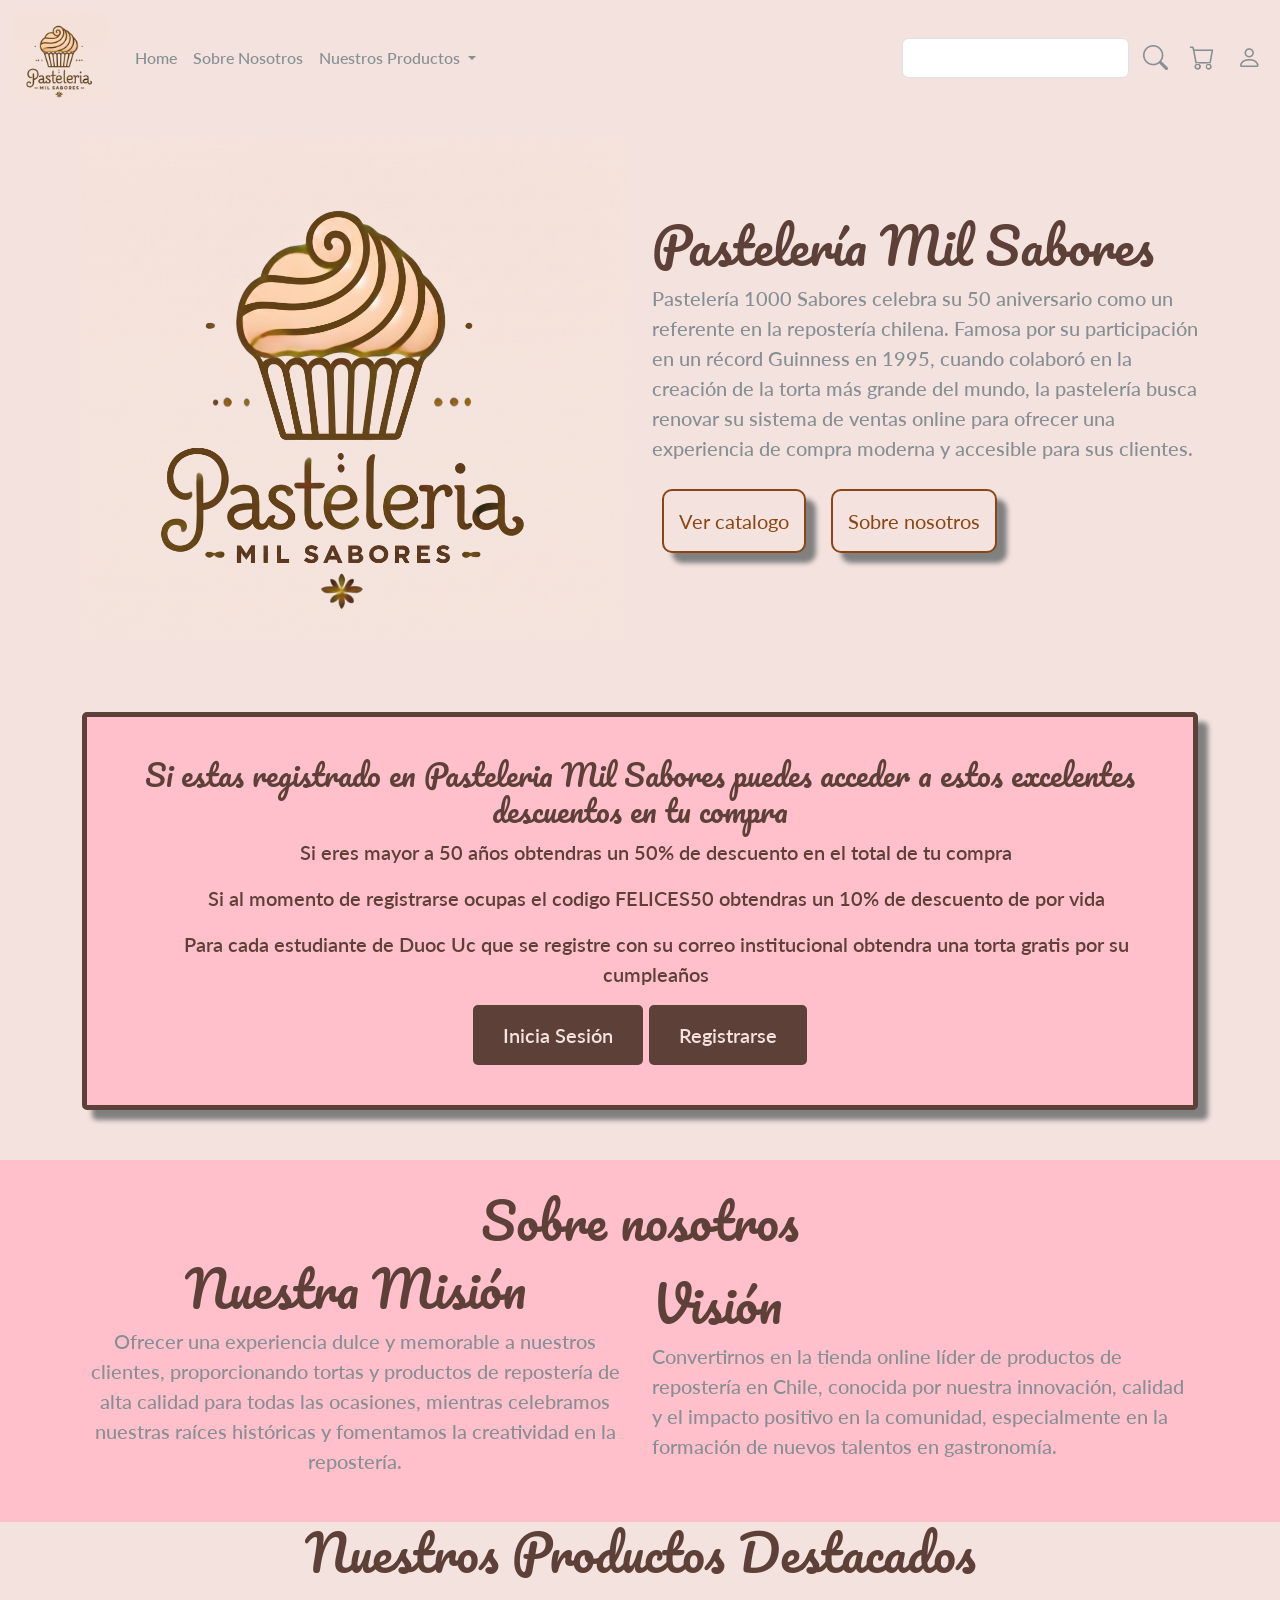
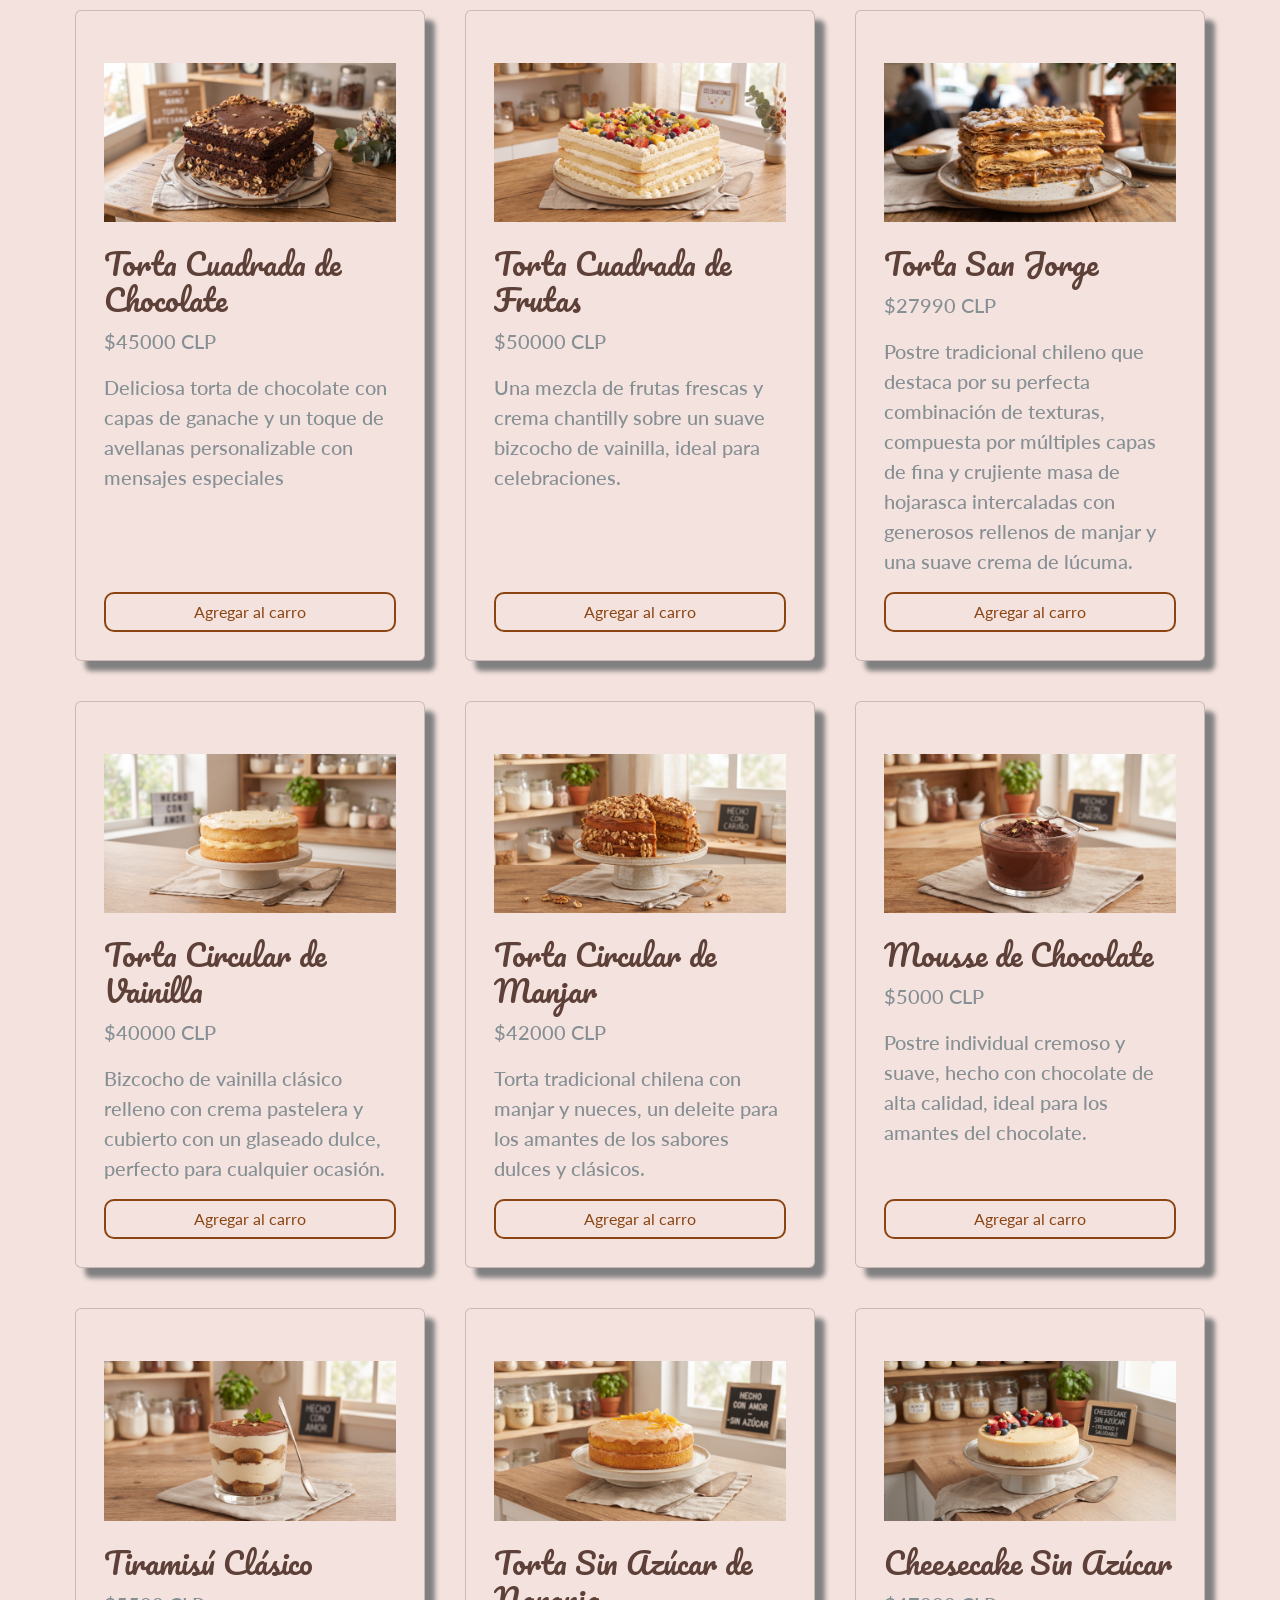
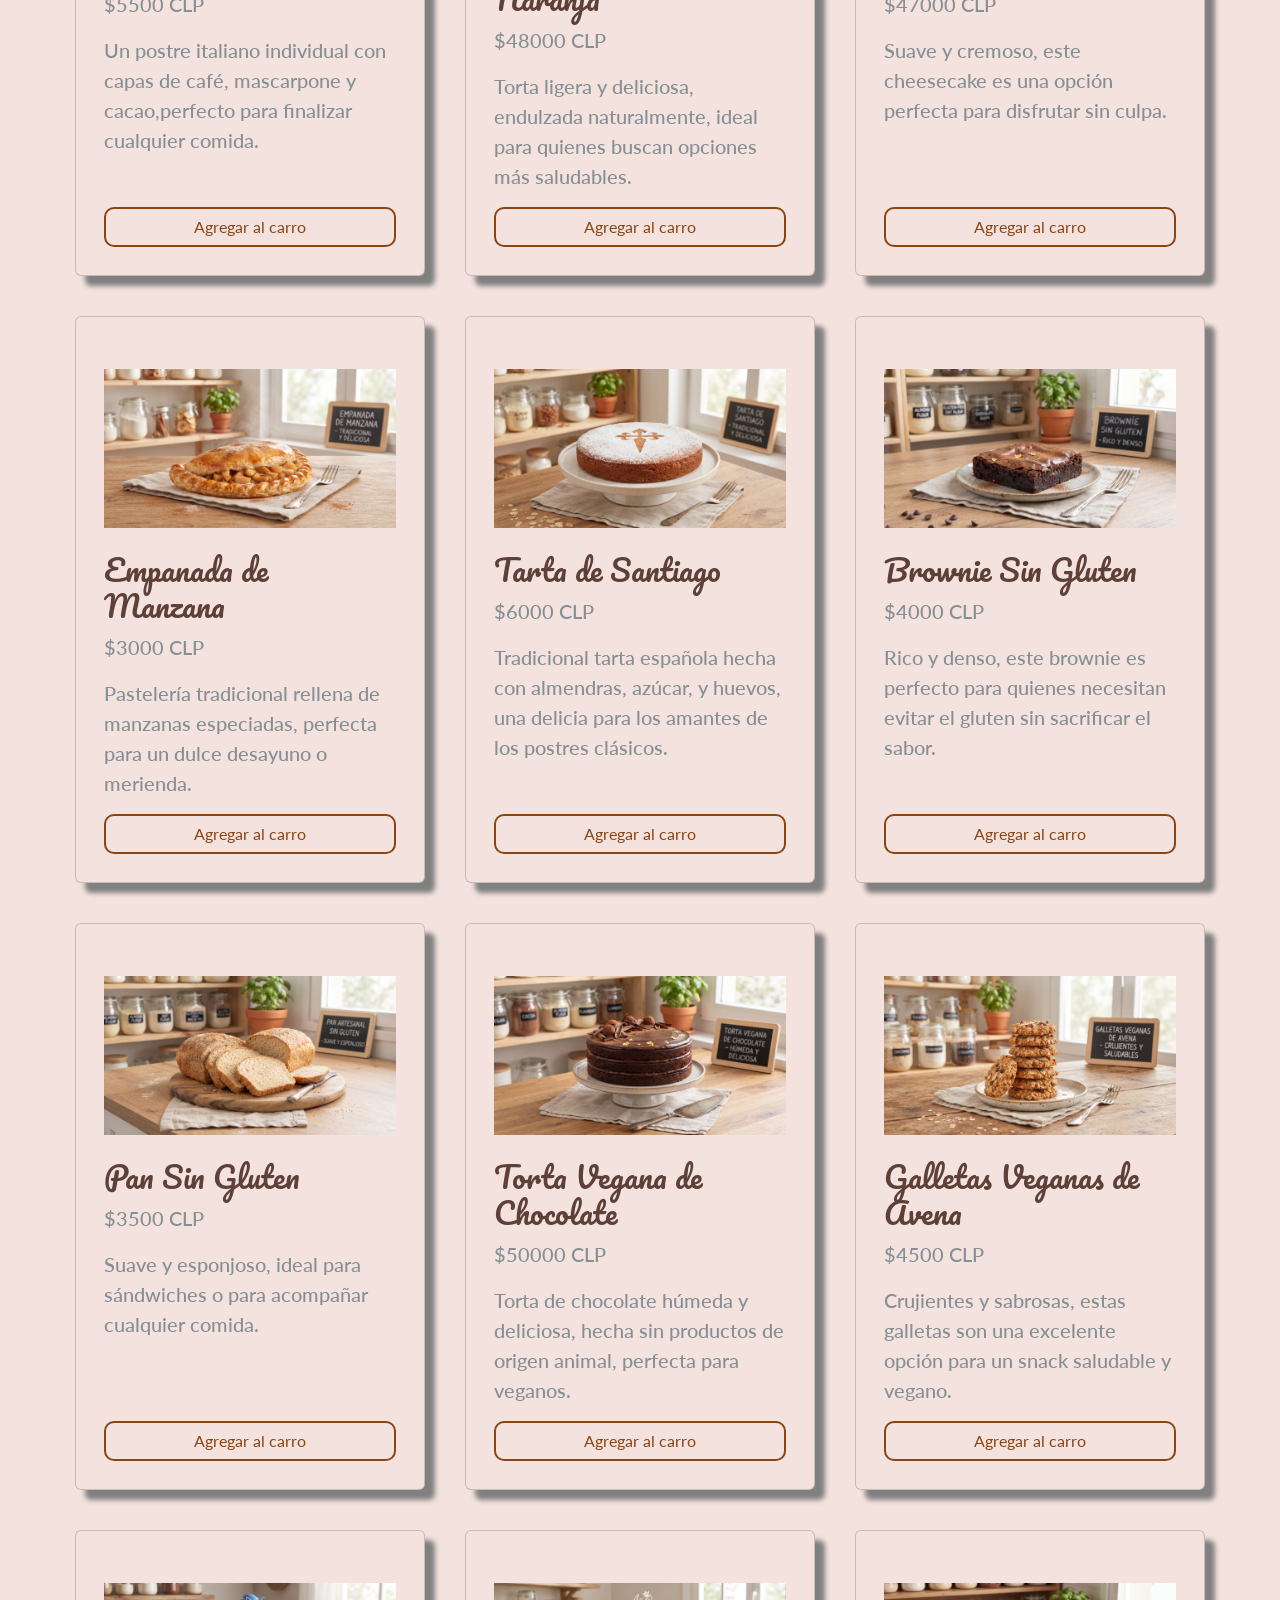
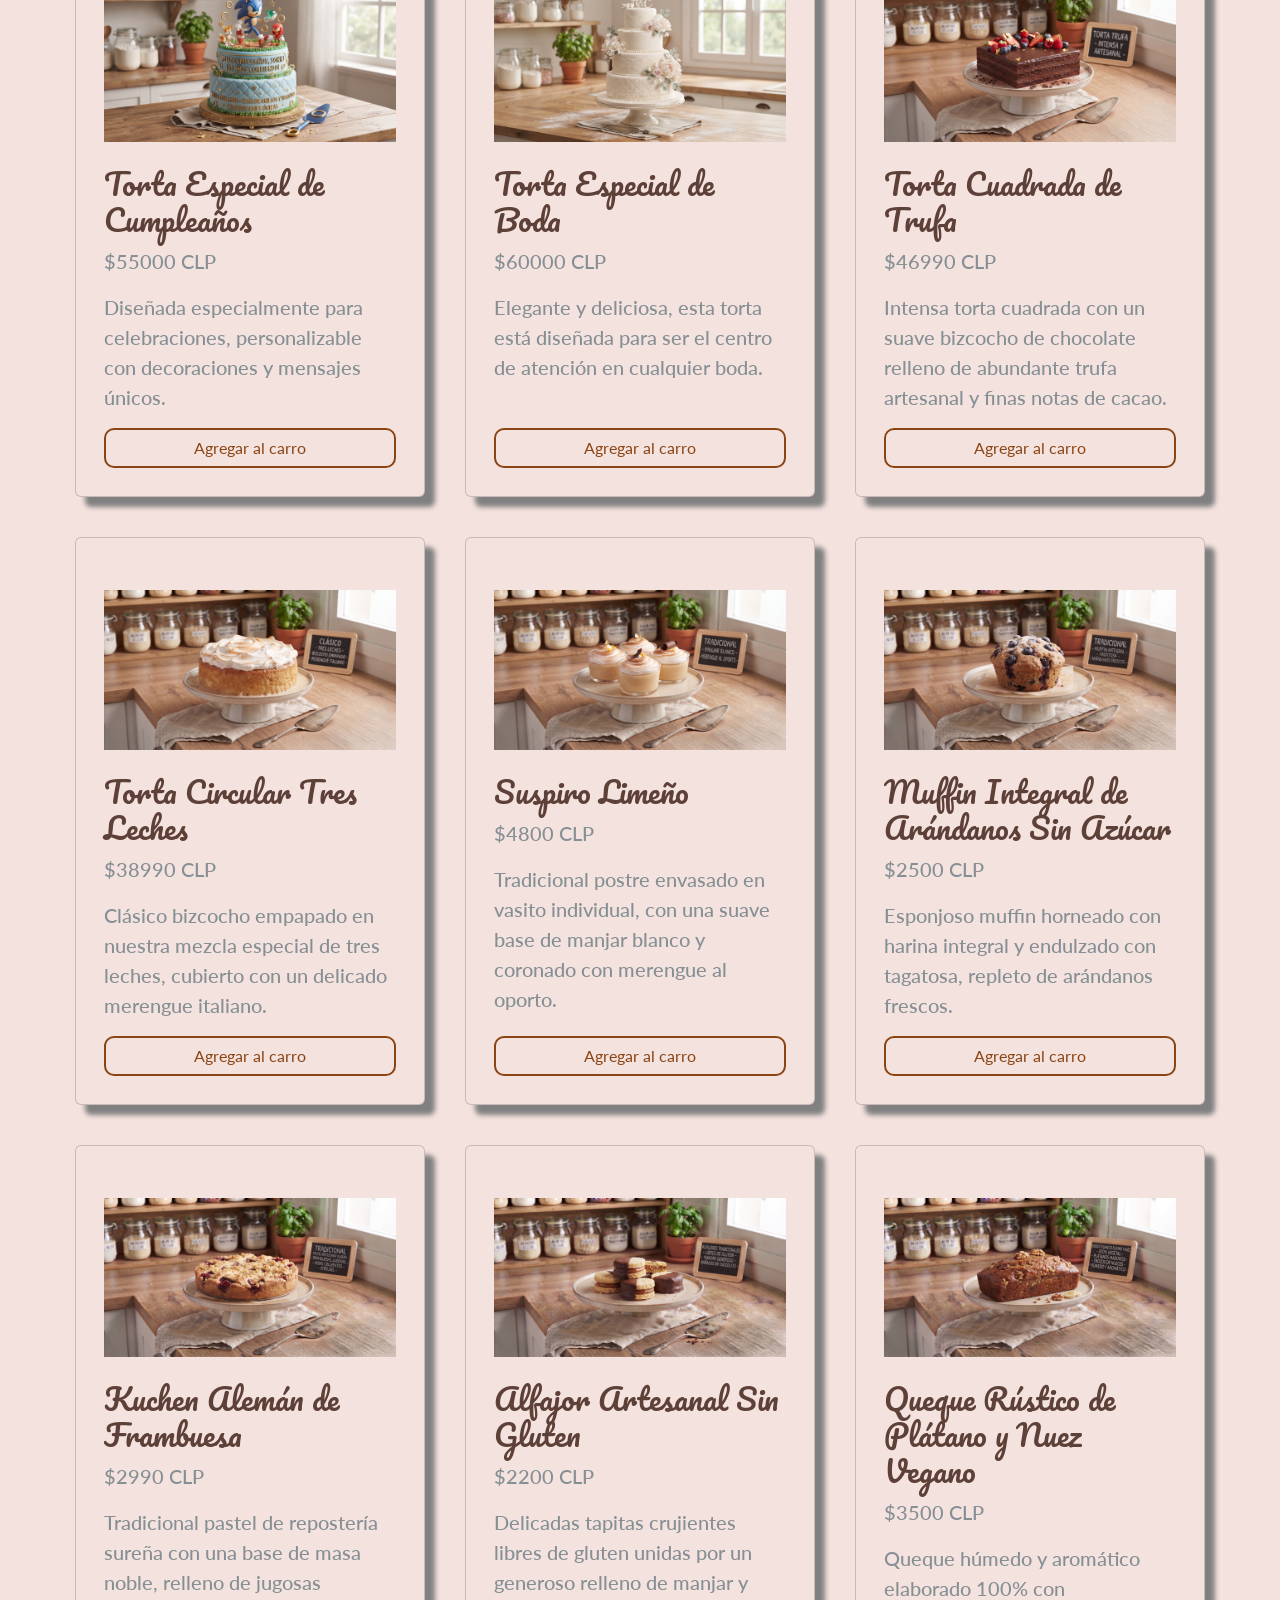
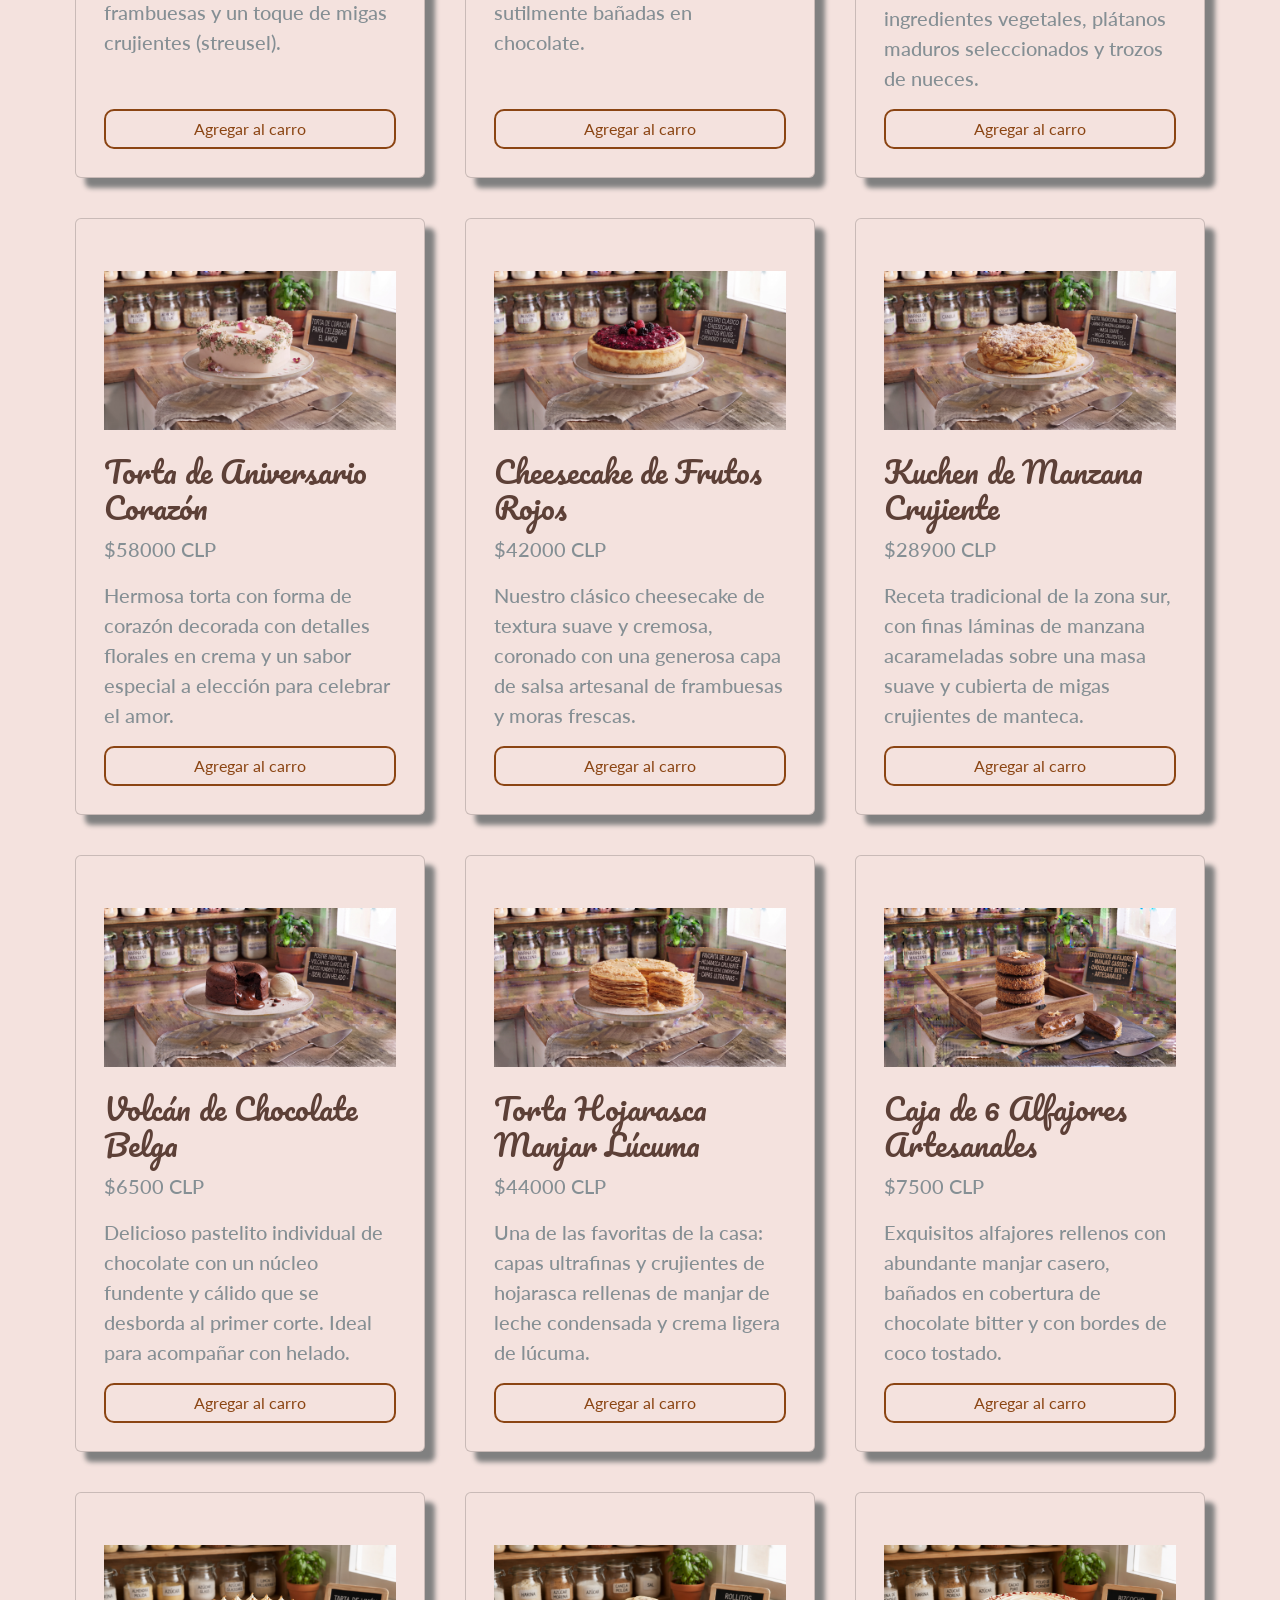
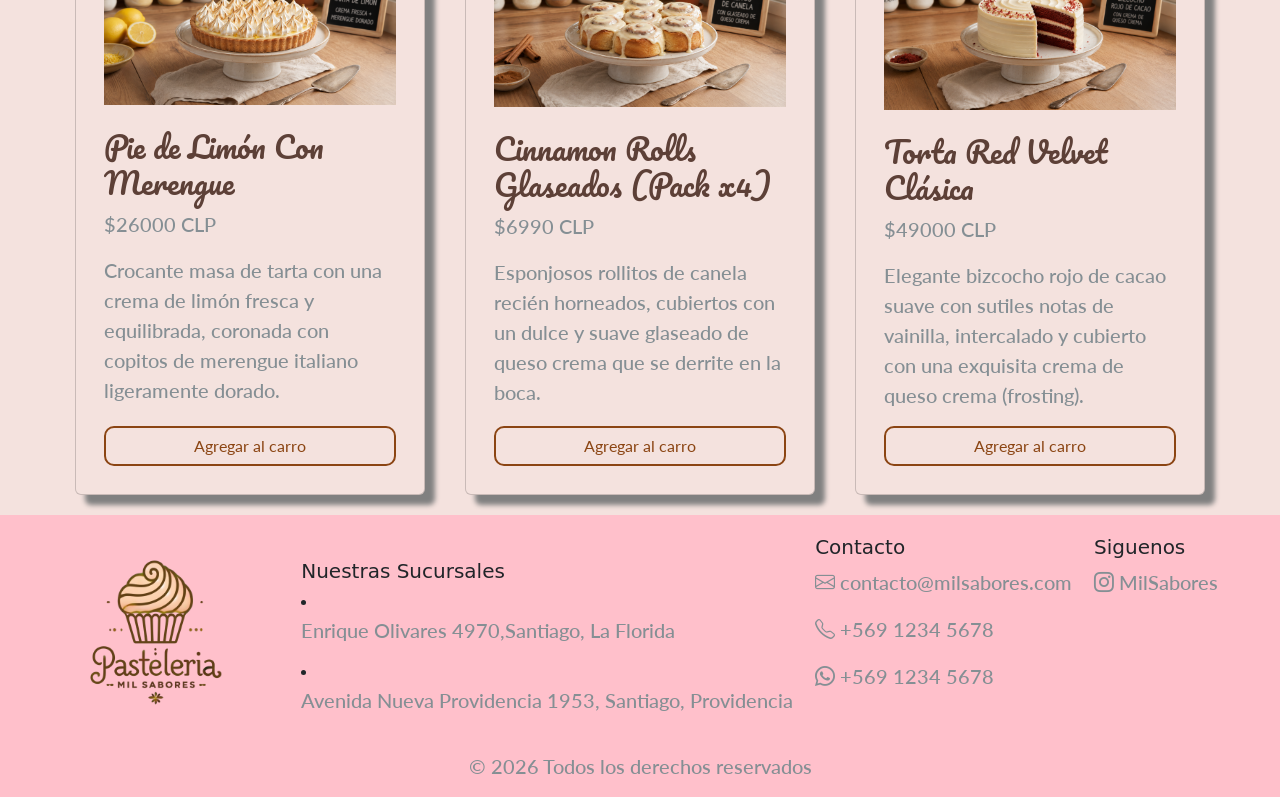
==== commit a8a7a8fe: "sticky-top en navbar y copia estructura login en admin" ====
--- a/index.html
+++ b/index.html
@@ -16,15 +16,16 @@
   </head>
 
   <body>
-    <header class="header">
+    <header class="header sticky-top">
       <nav class="navbar navbar-expand-lg bg-body-tertiary">
         <div class="container-fluid">
-          <img
+          <a class="navbar-brand" href="index.html"><img
             src="img/logo.png"
             alt="Logo Pastelería Mil Sabores"
             class="img-fluid"
             style="max-height: 90px"
-          />
+          /></a>
+          
           <button
             class="navbar-toggler"
             type="button"
@@ -474,7 +475,7 @@
     <footer>
       <div class="footer-container">
         <div class="footer-logo">
-          <img src="img/logo.png" alt="Logo Pastelería Mil Sabores" />
+            <img src="img/logo-void.png" alt="Logo Pastelería Mil Sabores" class="img-fluid" style="max-height: 180px;"/>
         </div>
         <div class="footer-content-direccion">
           <br>
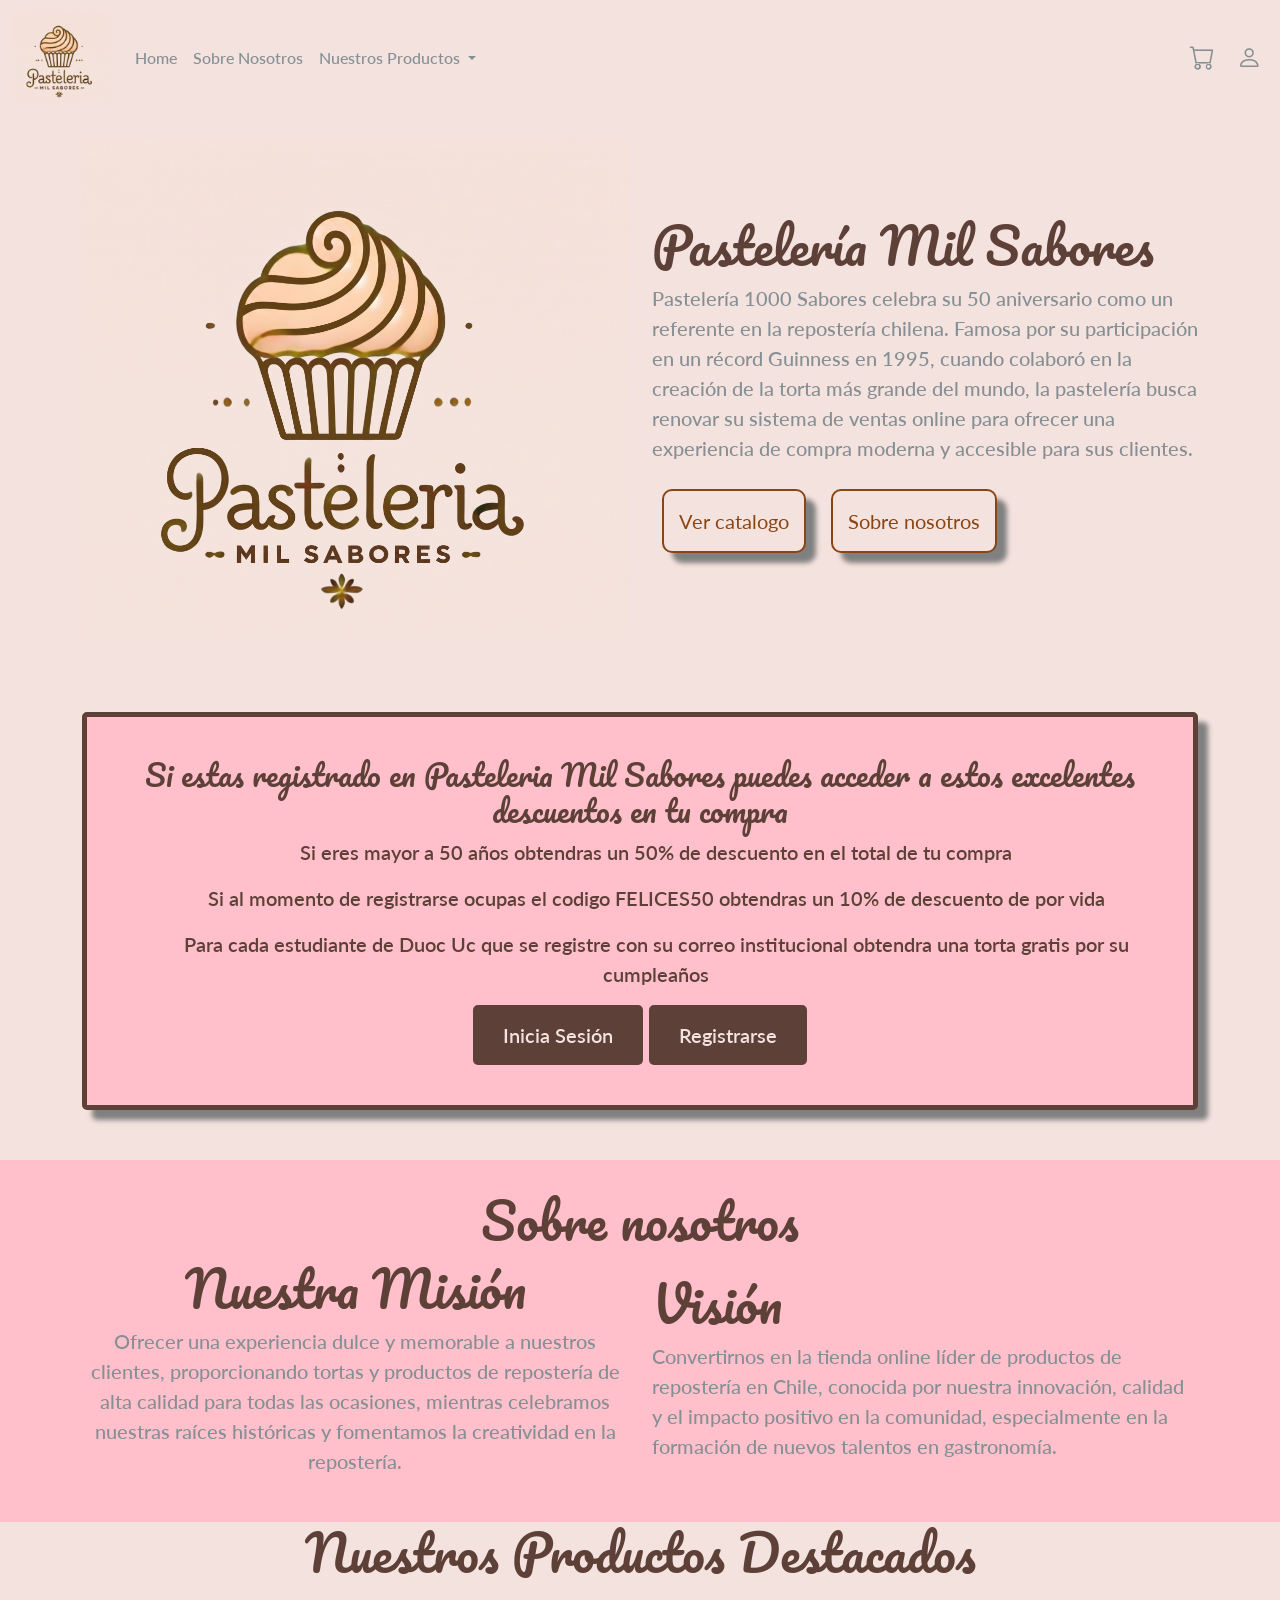
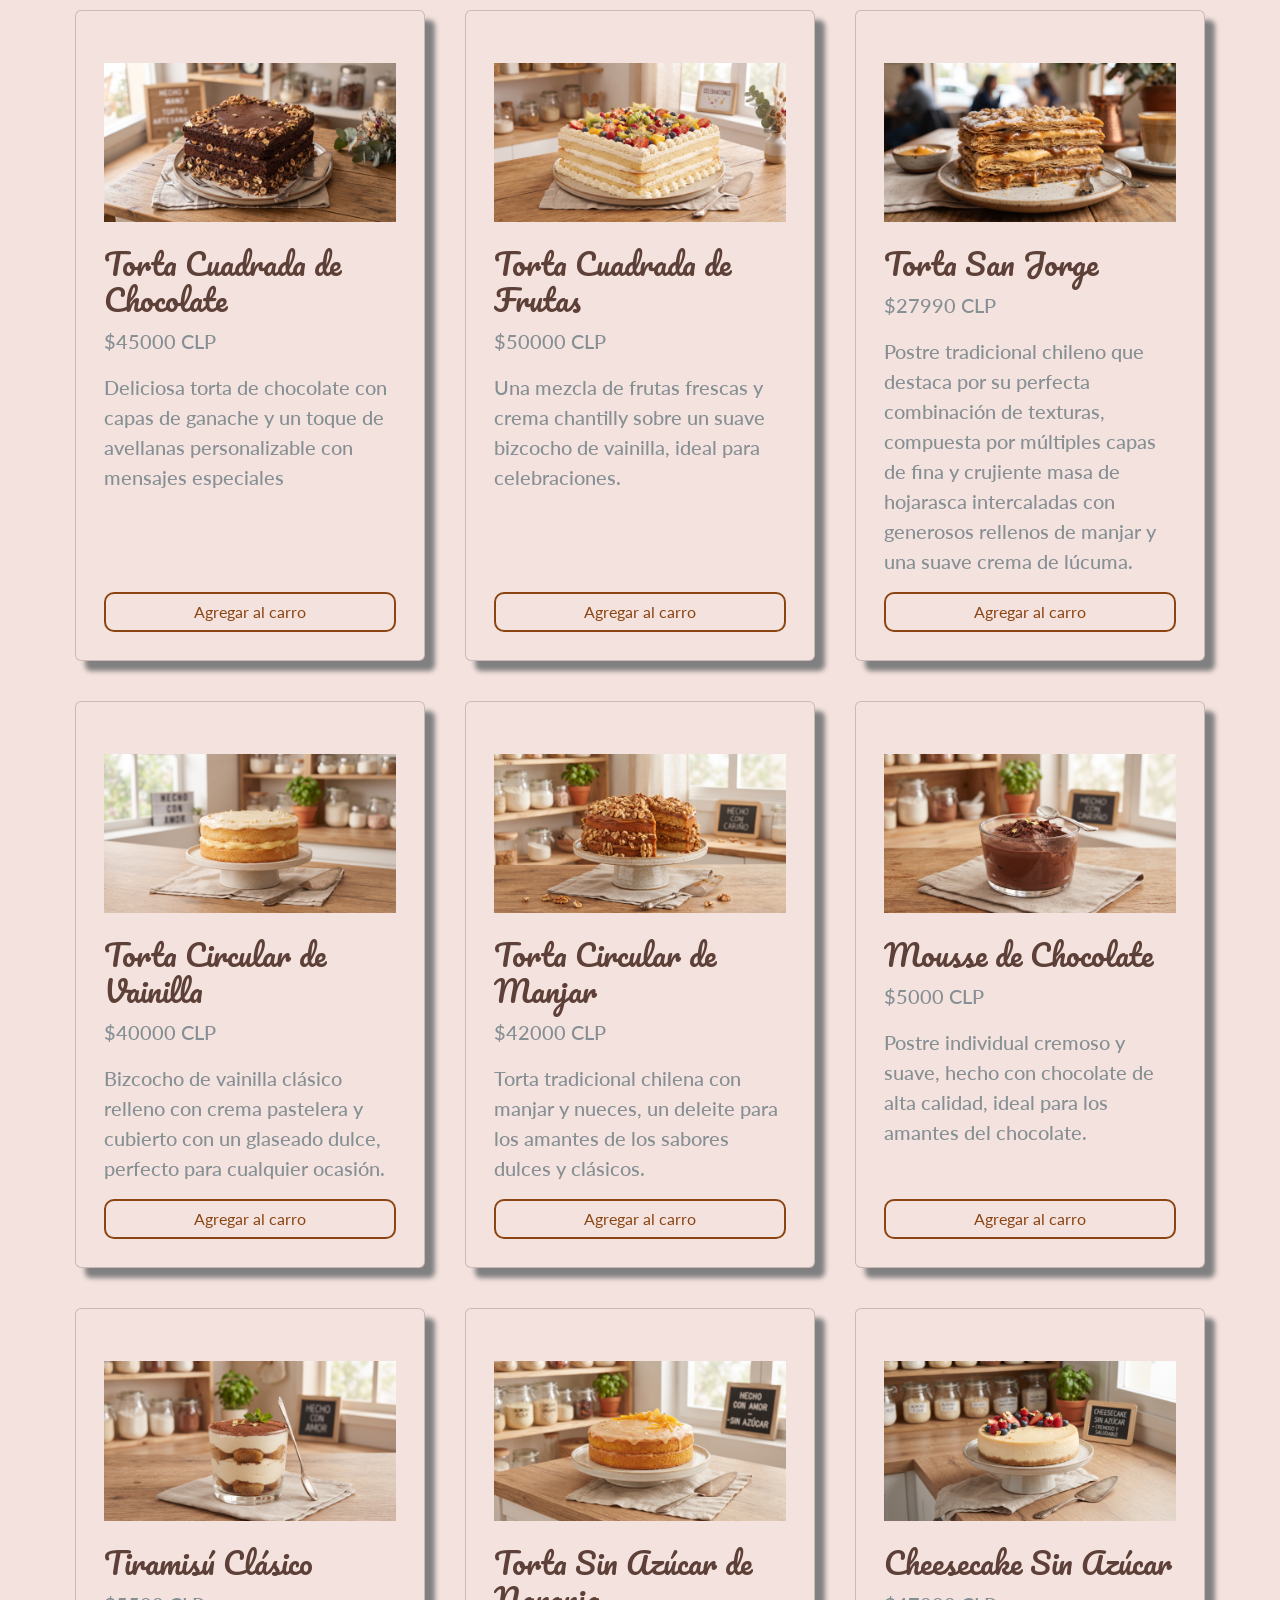
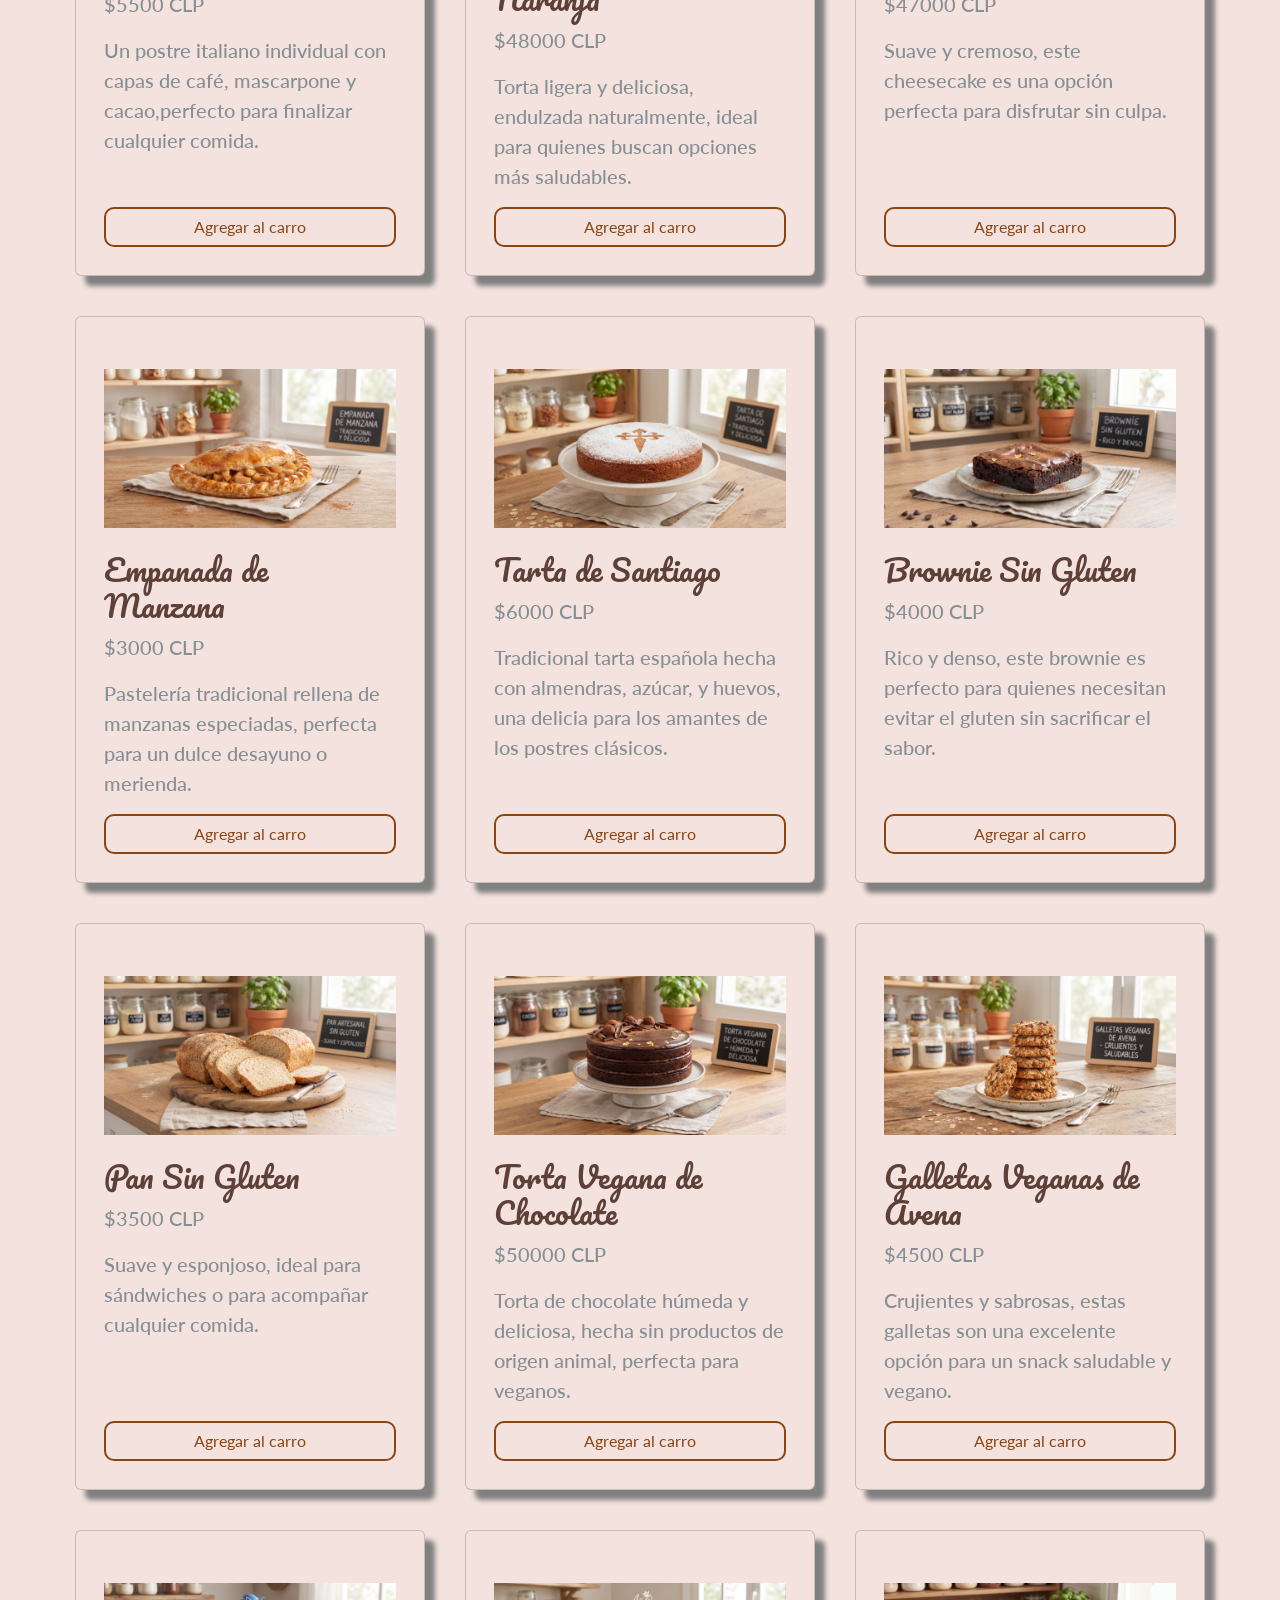
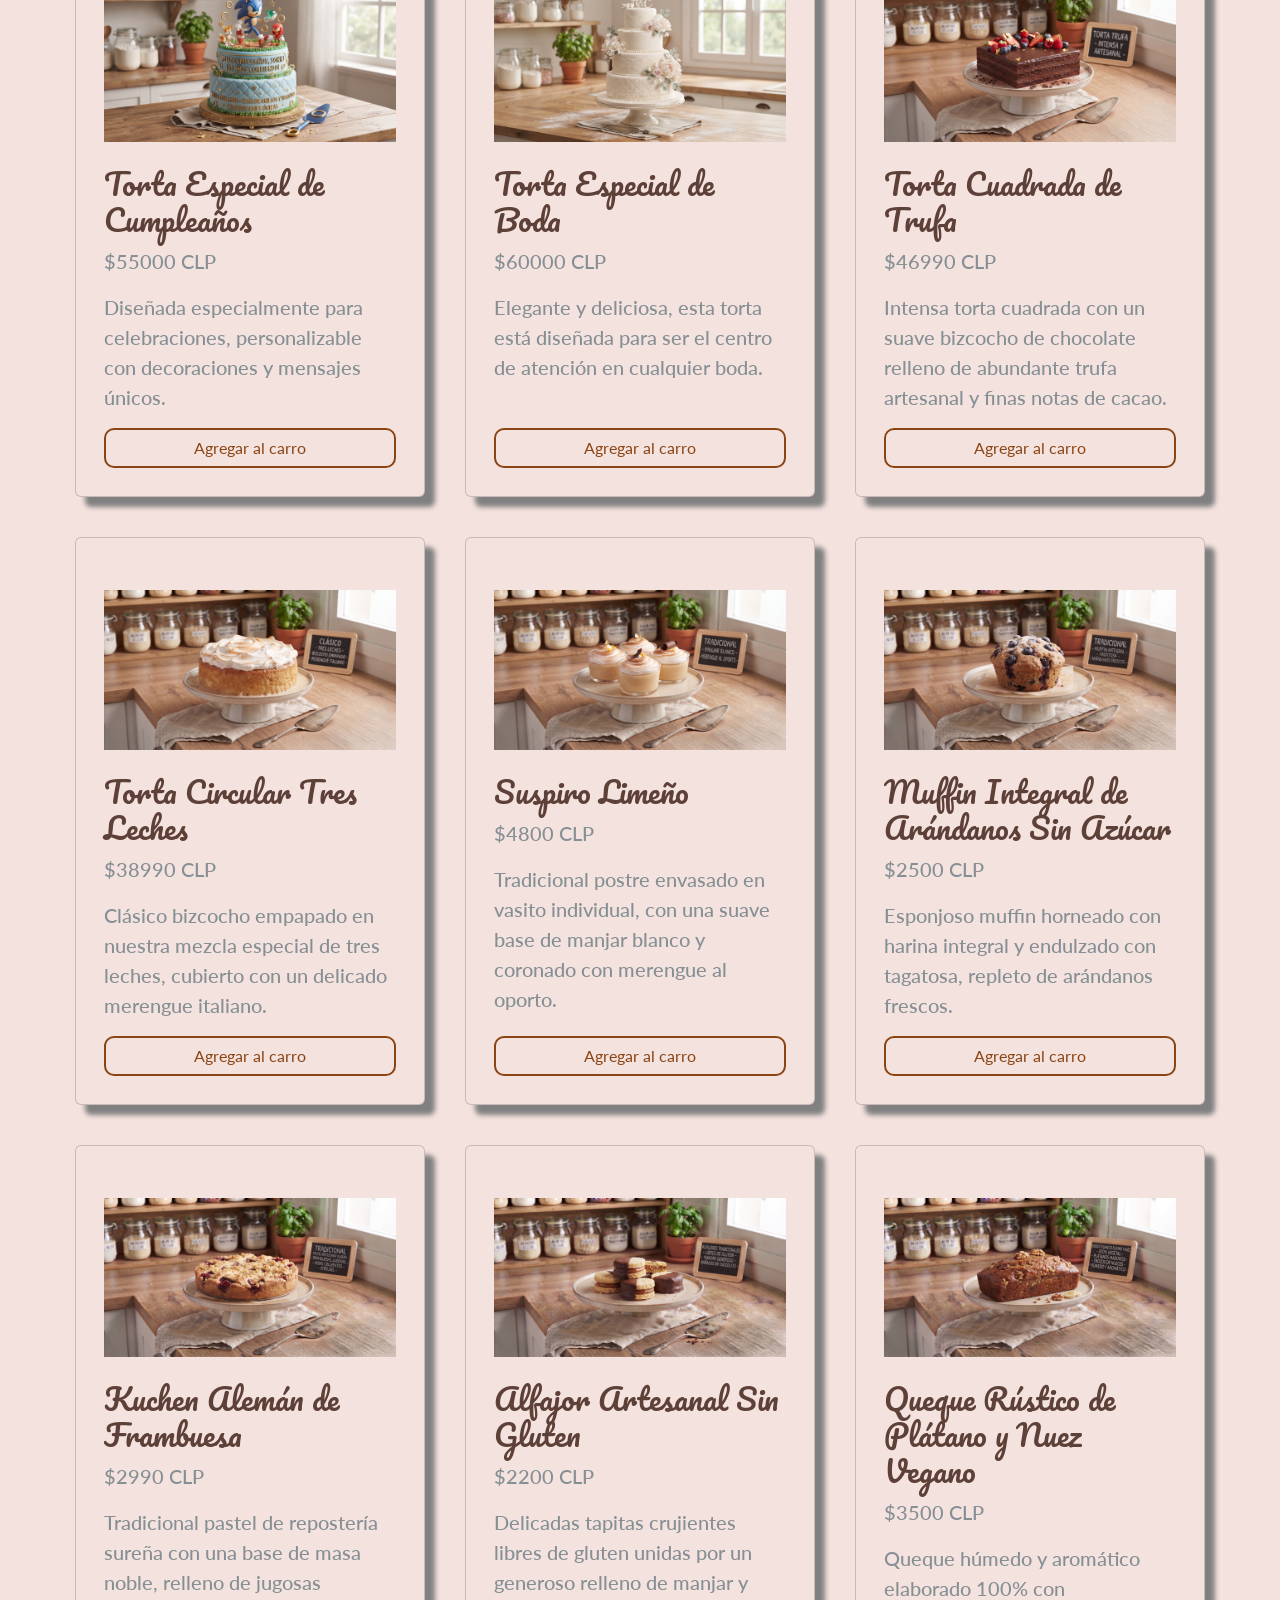
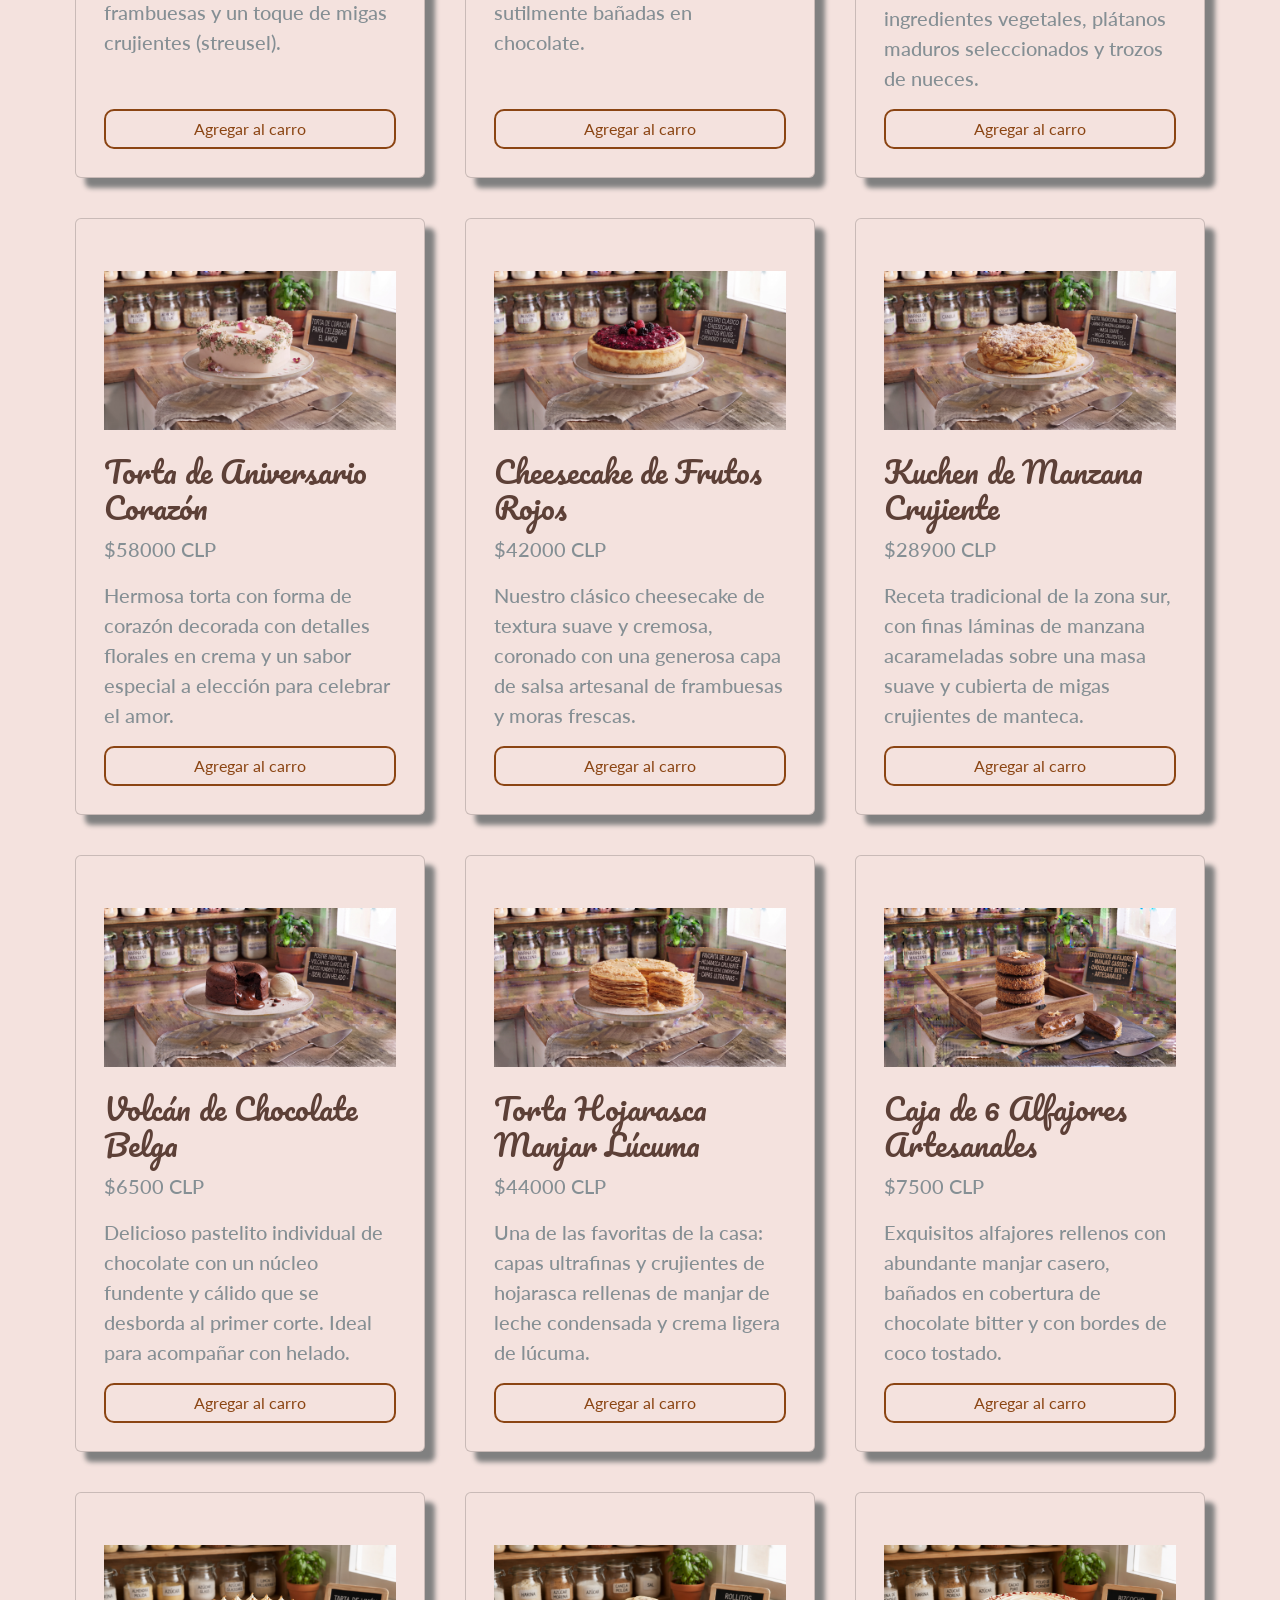
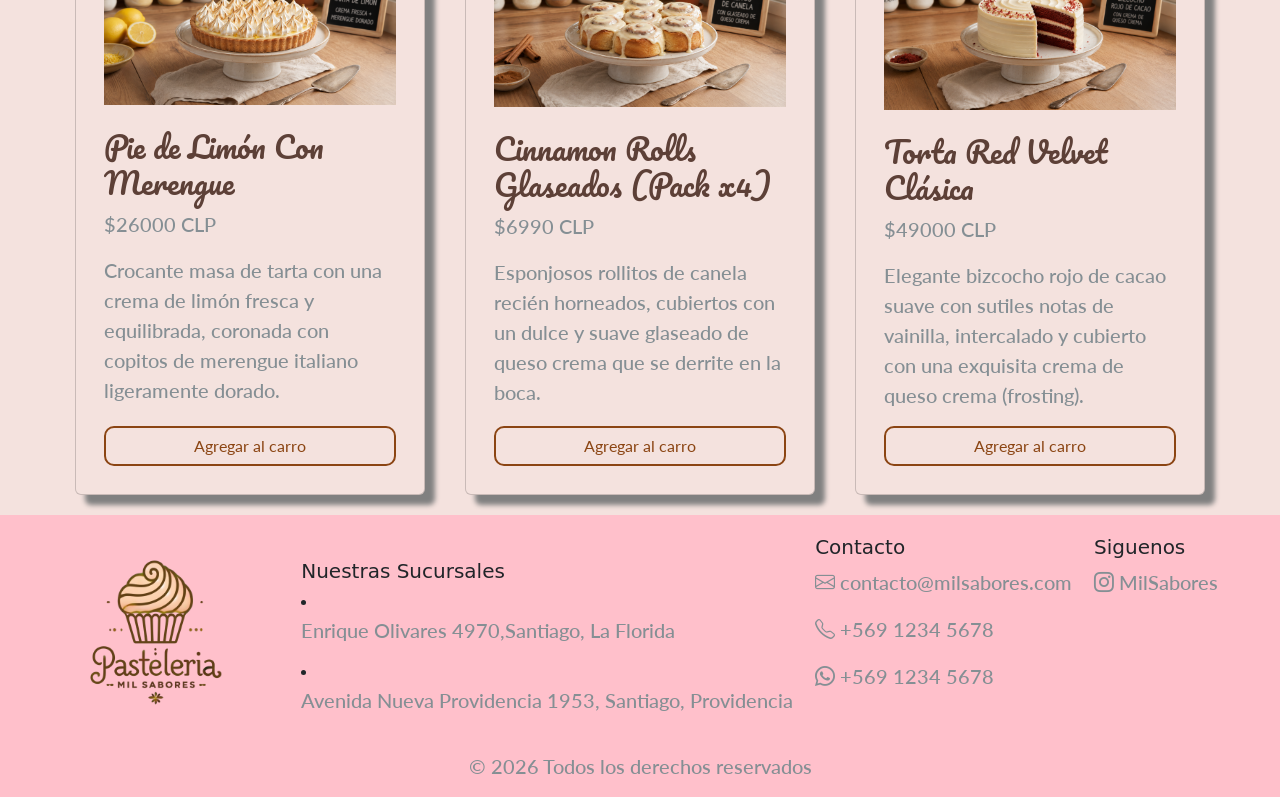
==== commit 002e5ed5: "actualizacion informe (dashboard)" ====
--- a/index.html
+++ b/index.html
@@ -91,17 +91,6 @@
                 </ul>
               </li>
             </ul>
-            <form class="d-flex" role="search">
-              <input
-                class="form-control me-2"
-                type="search"
-                placeholder=""
-                aria-label="Buscar"
-              />
-              <button class="btn-nav" type="submit">
-                <i class="bi bi-search"></i>
-              </button>
-
               <button
                 type="button"
                 class="carrito btn-nav position-relative"
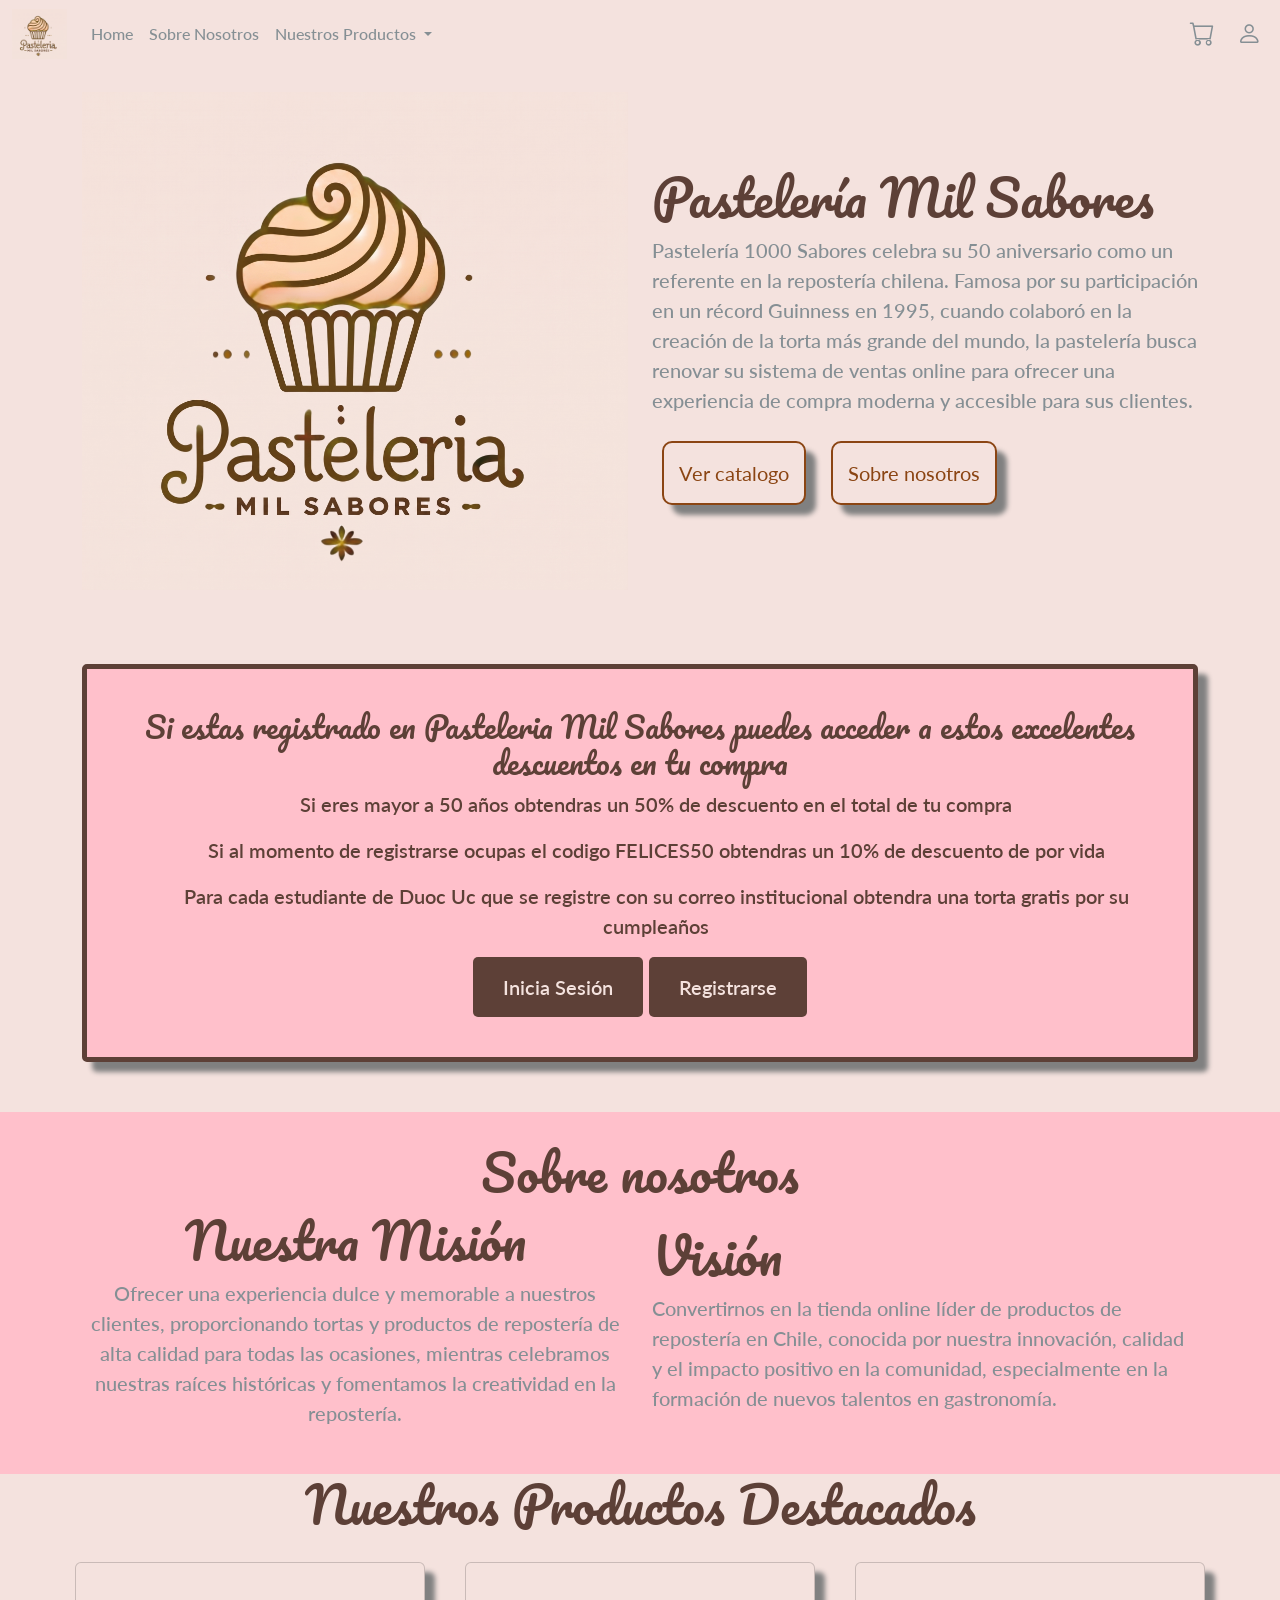
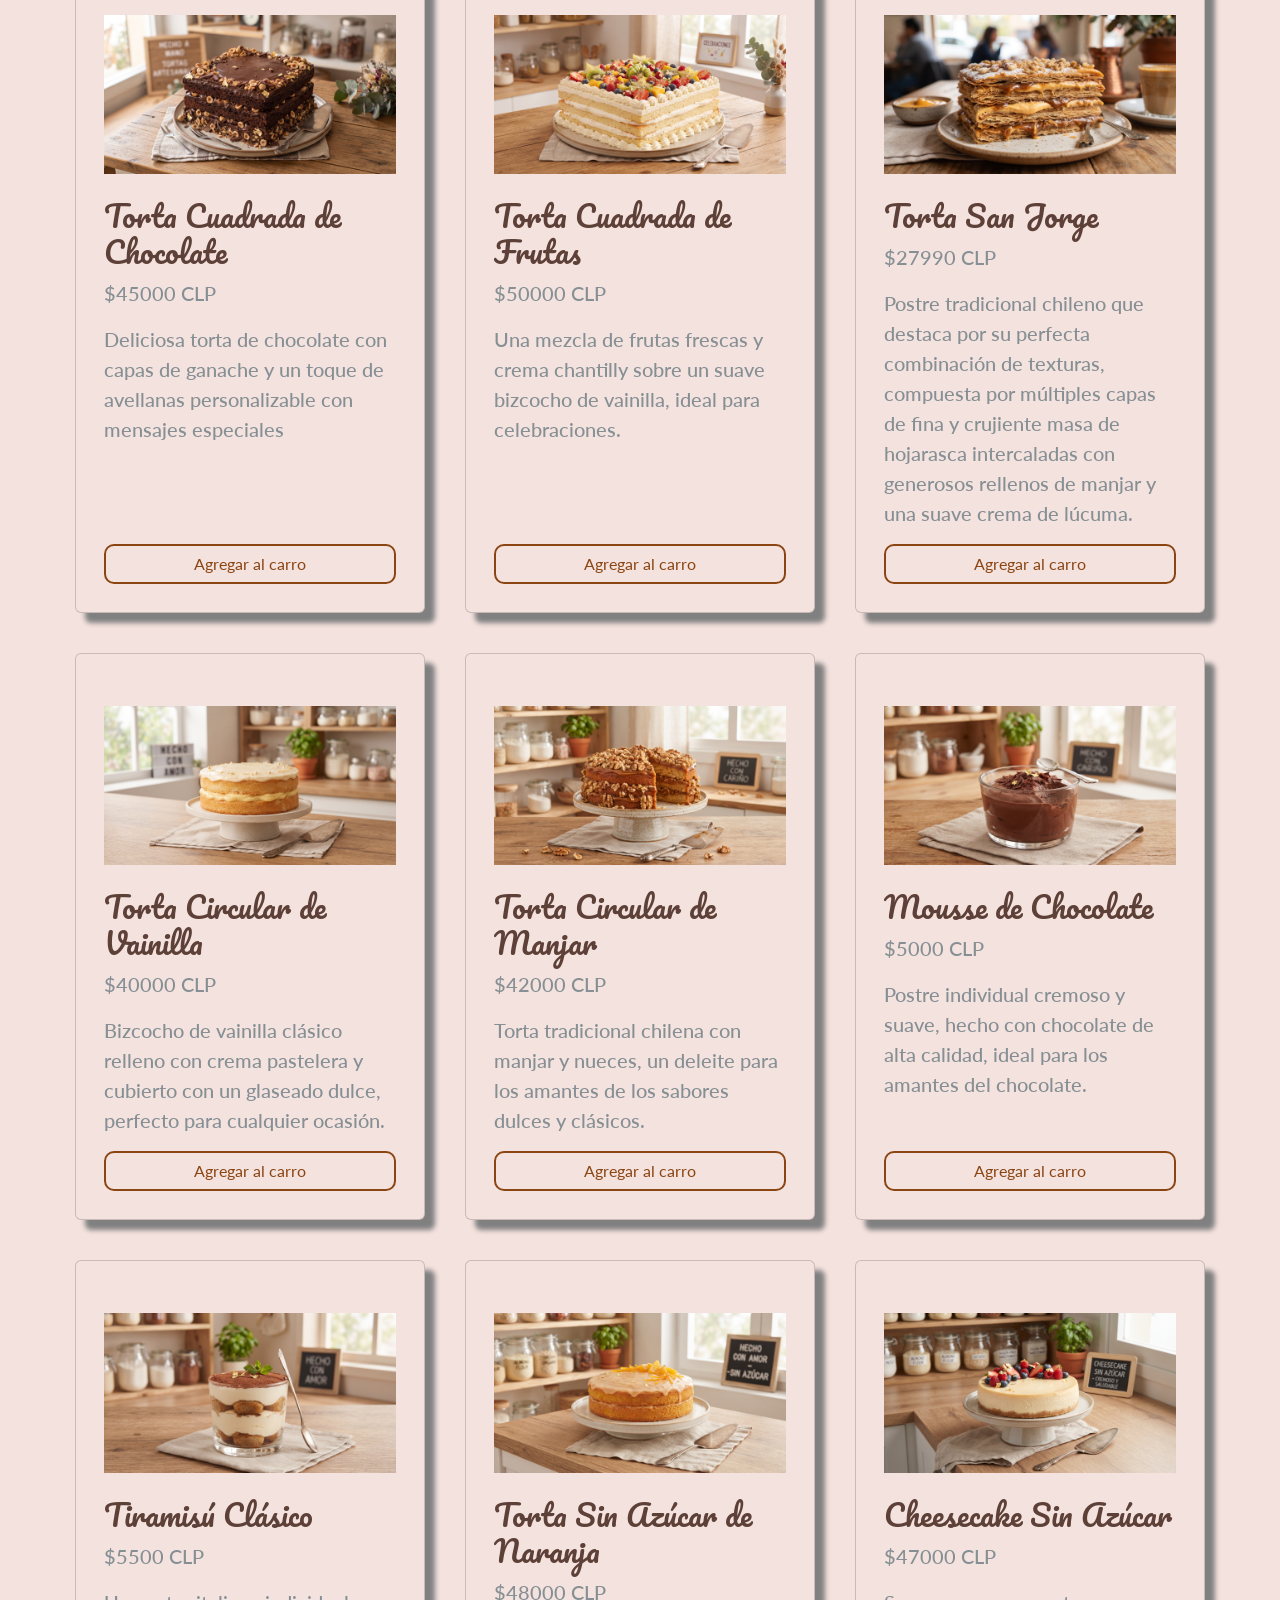
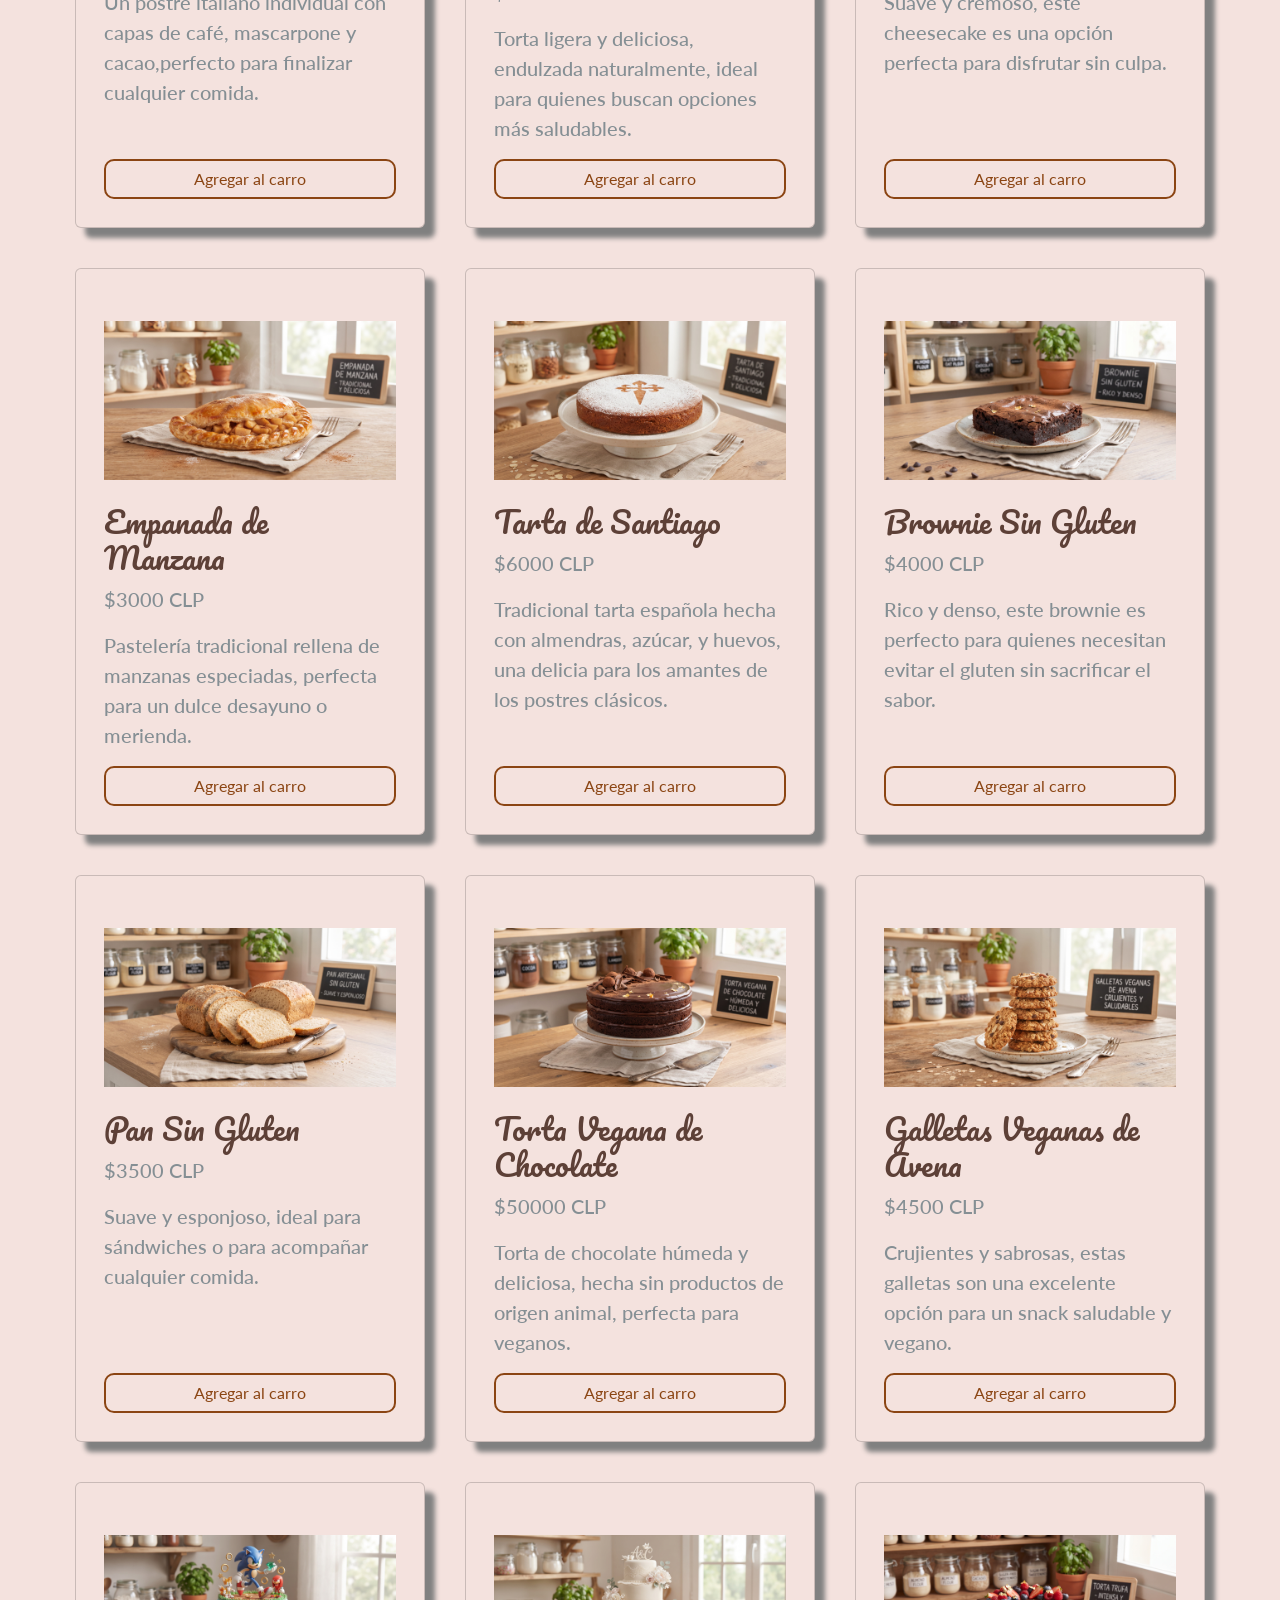
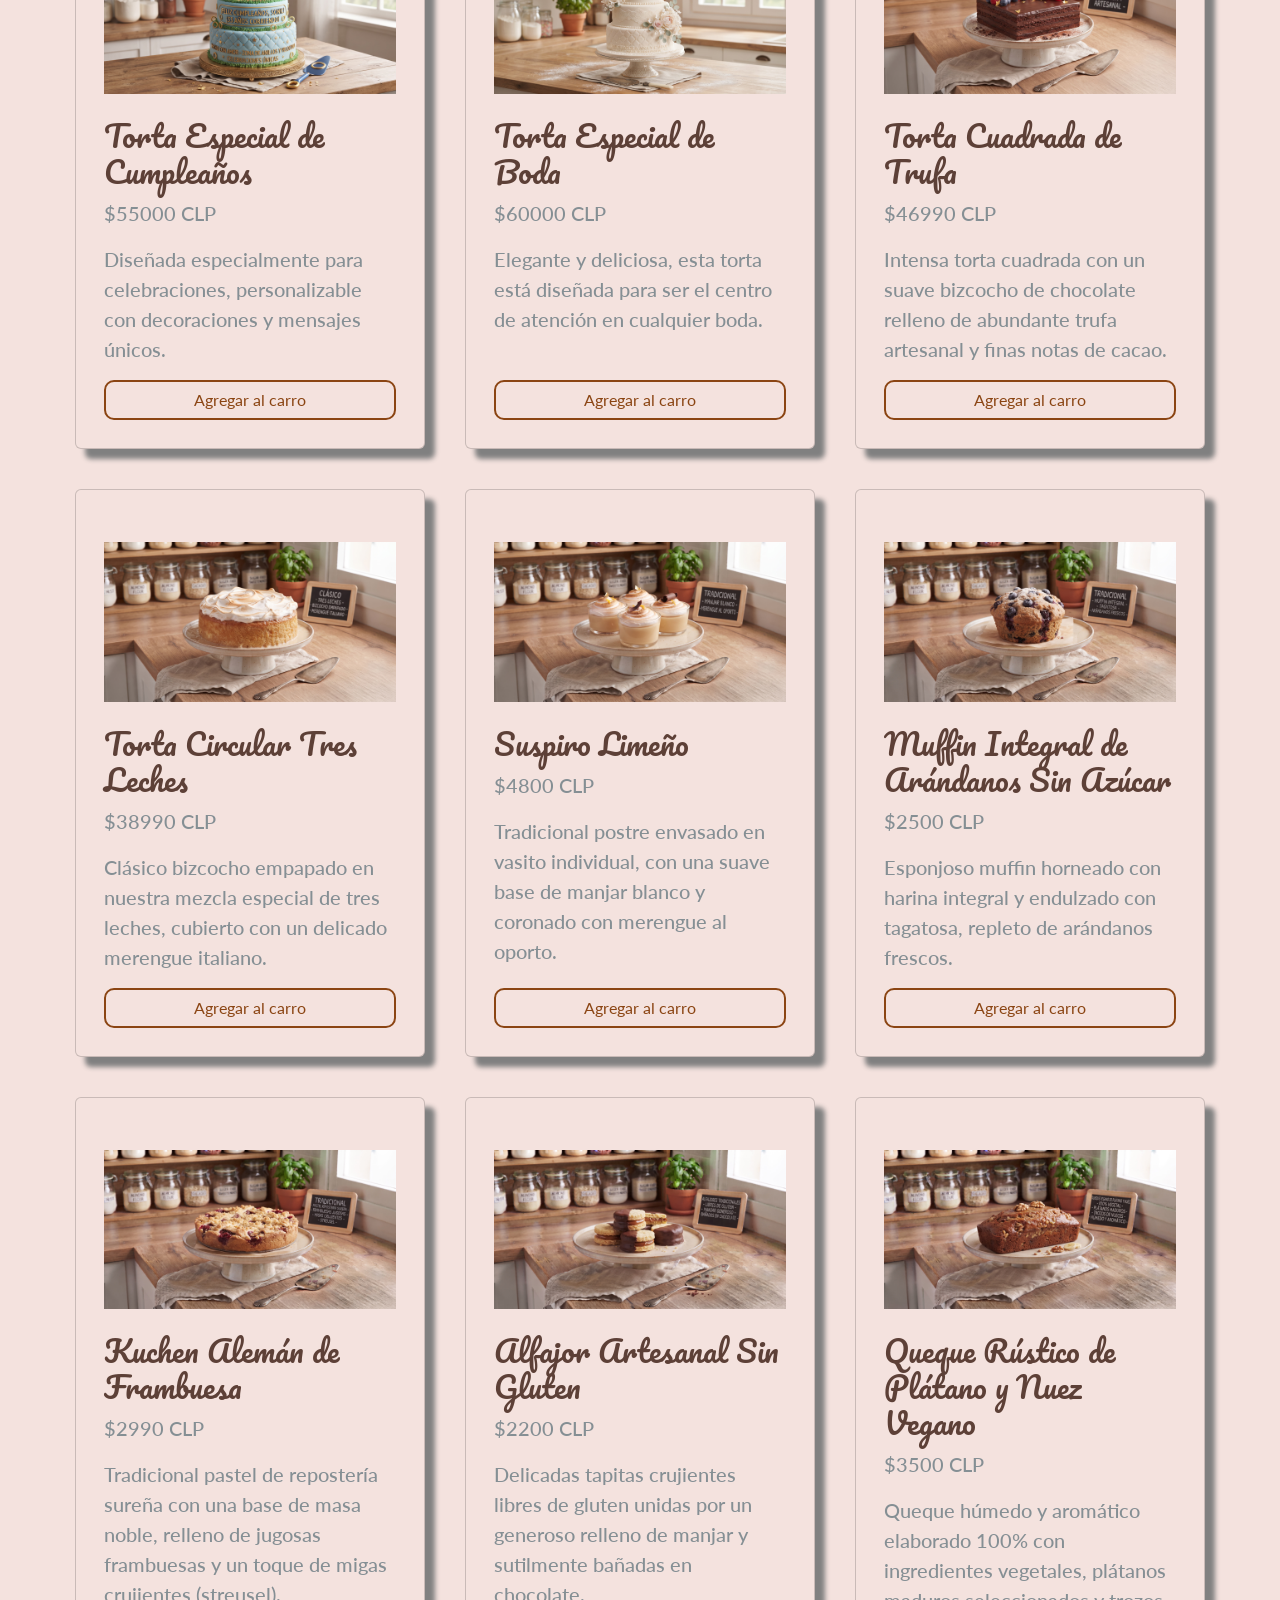
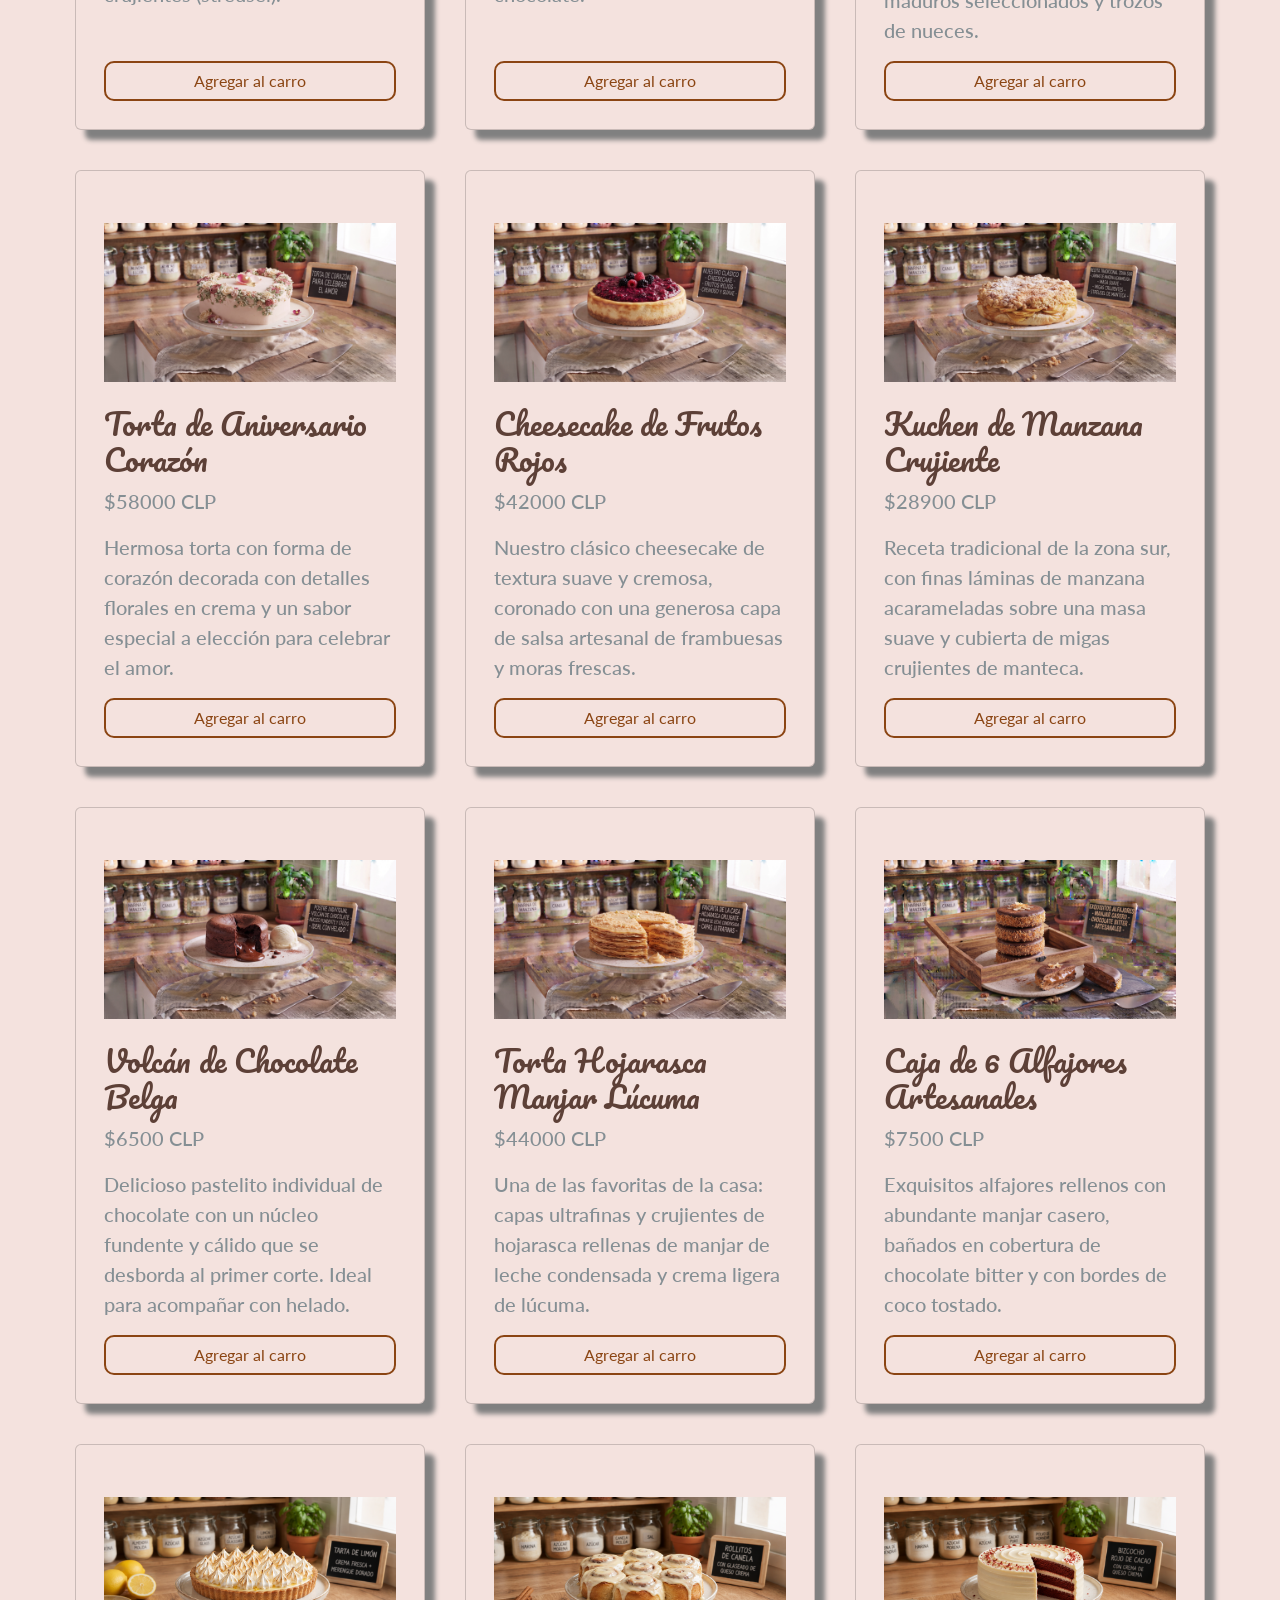
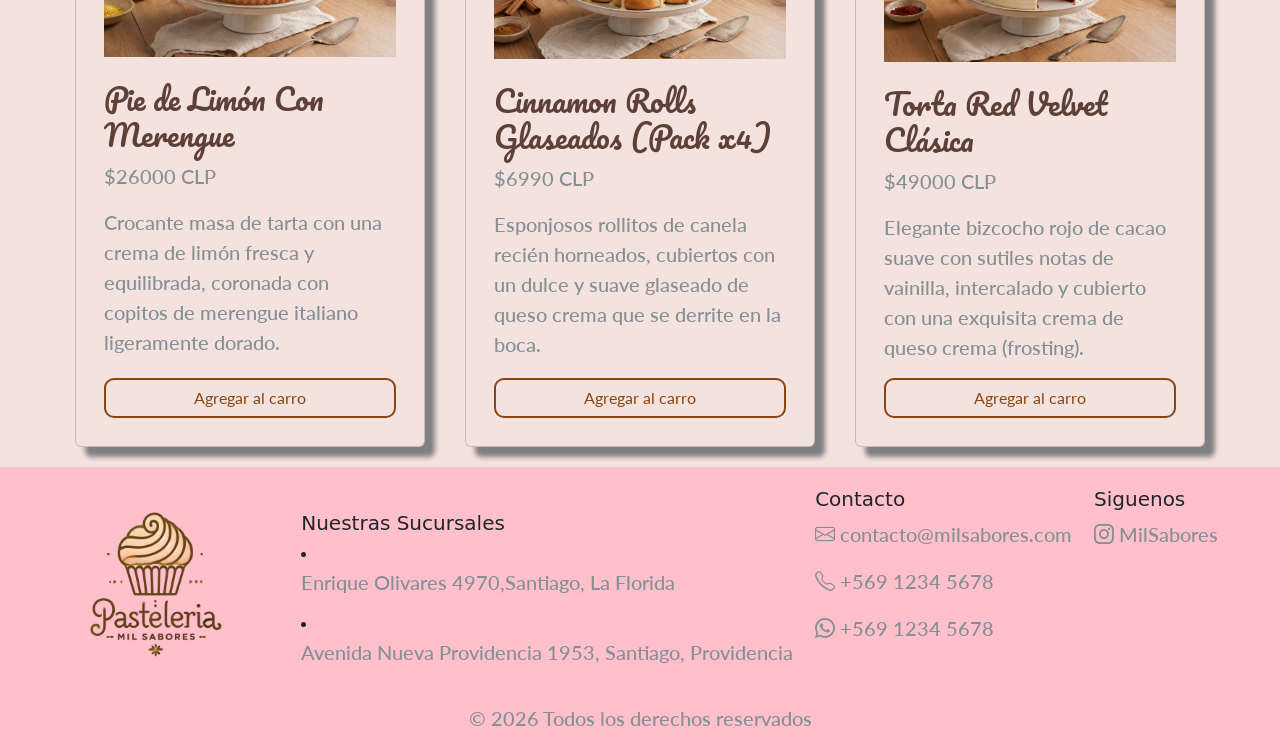
==== commit bb13630d: "modificaciones dashboard index admin y style" ====
--- a/index.html
+++ b/index.html
@@ -23,7 +23,6 @@
             src="img/logo.png"
             alt="Logo Pastelería Mil Sabores"
             class="img-fluid"
-            style="max-height: 90px"
           /></a>
           
           <button
@@ -181,7 +180,7 @@
                   Recuperar Contraseña
                 </button>
               </div>
-
+            </form>
             <div id="mensajeLogin" class="mt-3 text-center"></div>
           </div>
         </div>
--- a/style.css
+++ b/style.css
@@ -162,3 +162,21 @@
 .modal-content {
   background-color: #f4e2de;
 }
+
+.header .navbar {
+  padding-top: 0.25rem;
+  padding-bottom: 0.25rem;
+}
+
+.navbar-brand img {
+  max-height: 50px;
+}
+
+.nav-link {
+  padding-top: 0.4rem;
+  padding-bottom: 0.4rem;
+}
+
+#catalogo {
+  scroll-margin-top: 90px;
+}
